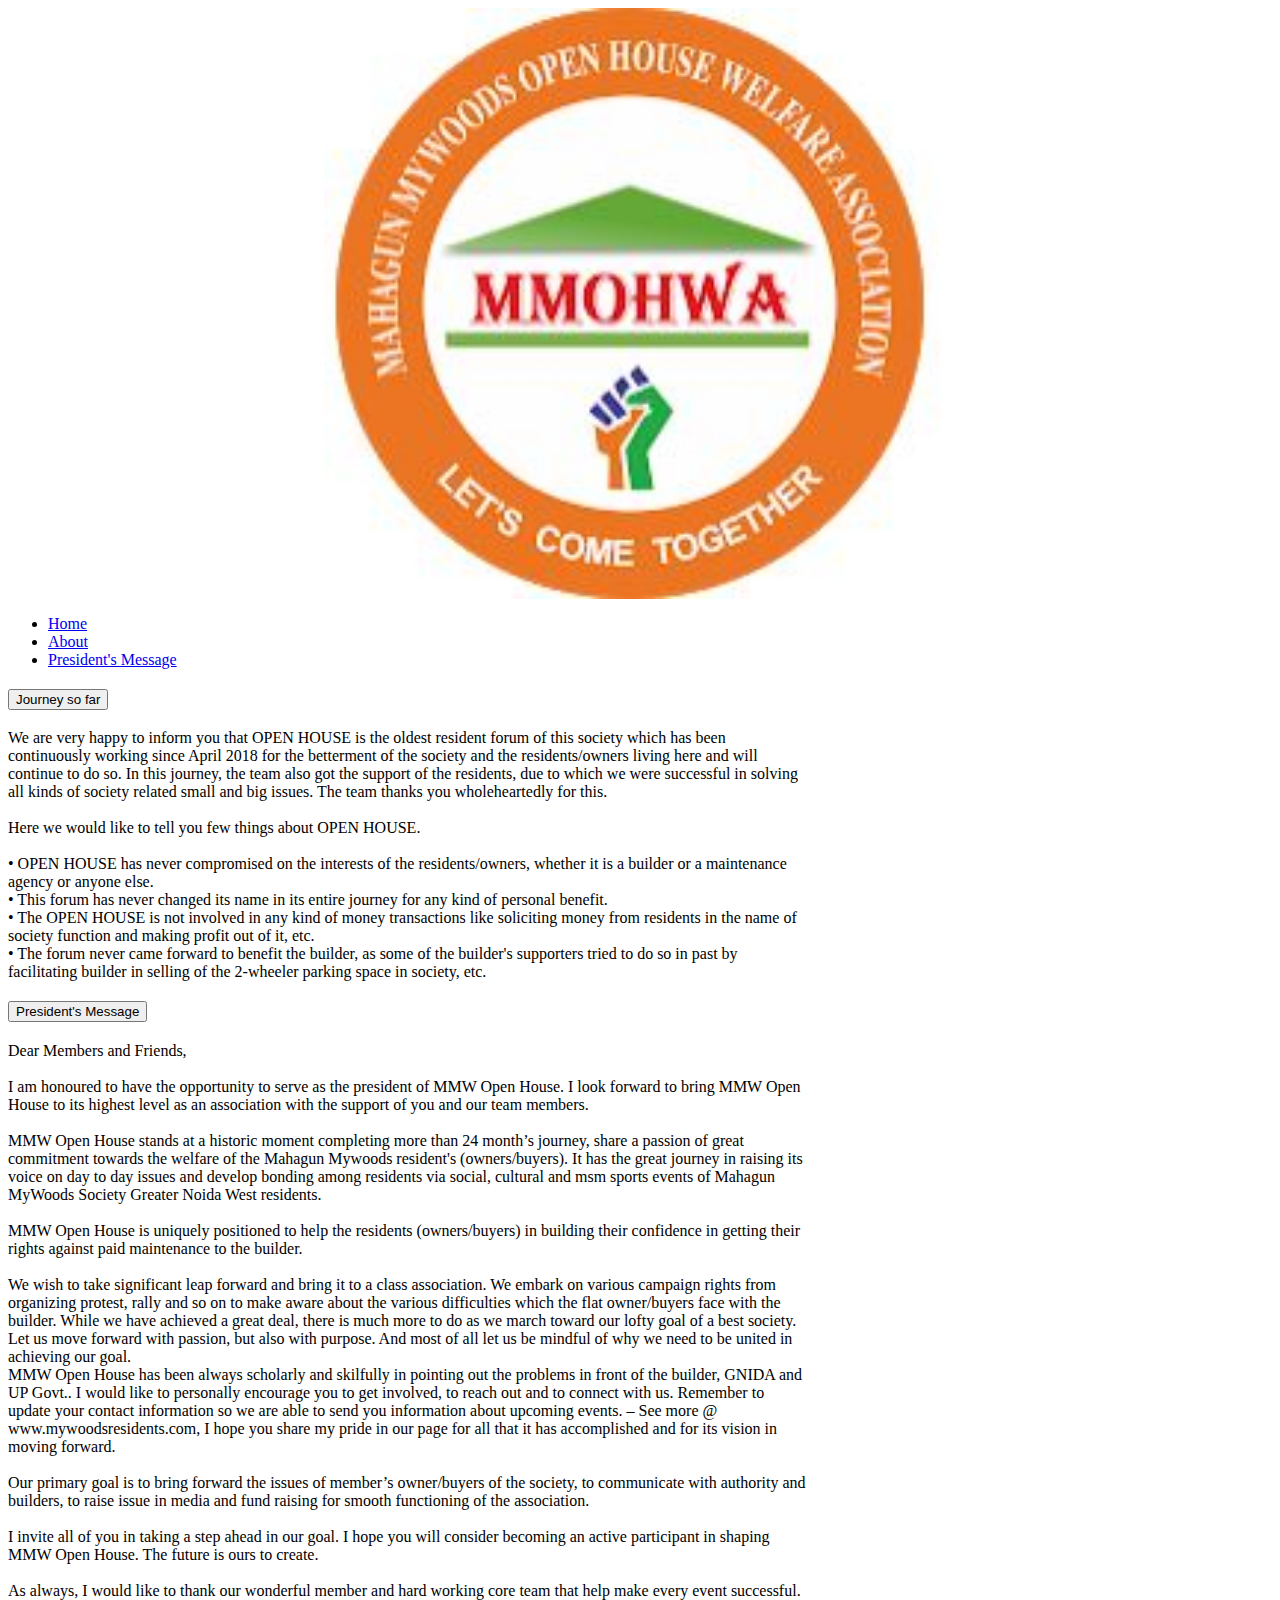
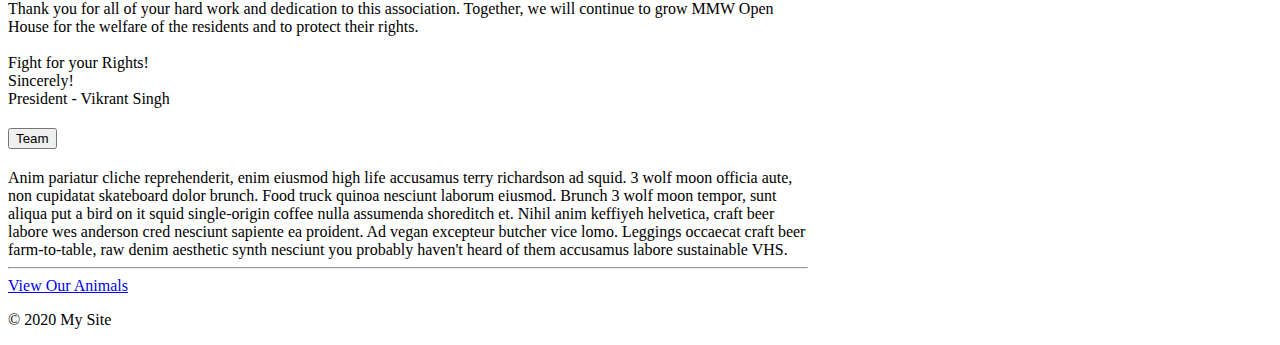
==== about.html @ 412d99c7 "e" ====
<html lang="en">
  <head>
    <meta charset="UTF-8" />
    <meta name="viewport" content="width=device-width, initial-scale=1.0" />
    <title>About Us | MMOHWA </title>
    <link rel="stylesheet" href="https://stackpath.bootstrapcdn.com/bootstrap/5.0.0-alpha1/css/bootstrap.min.css" integrity="sha384-r4NyP46KrjDleawBgD5tp8Y7UzmLA05oM1iAEQ17CSuDqnUK2+k9luXQOfXJCJ4I" crossorigin="anonymous" />
    <link rel="stylesheet" href="custom.css" />
  </head>
  <body>
<img src="images/logo.JPG" alt="writeup" class="center">
   

    <div class="container my-custom-container pt-3">
      <nav class="mb-3">
        <ul class="nav nav-tabs justify-content-center">
          <li class="nav-item">
            <a class="nav-link" href="index.html">Home</a>
          </li>
          <li class="nav-item">
            <a class="nav-link active" href="#">About</a>
          </li>
          <li class="nav-item">
            <a class="nav-link" href="animals.html">President's Message</a>
          </li>
        </ul>
      </nav>

      <div class="accordion" id="accordionExample">
        <div class="card">
          <div class="card-header" id="headingOne">
            <h2 class="mb-0">
              <button class="btn btn-link btn-block text-left" type="button" data-toggle="collapse" data-target="#collapseOne" aria-expanded="true" aria-controls="collapseOne">
                Journey so far
              </button>
            </h2>
          </div>

          <div id="collapseOne" class="collapse" aria-labelledby="headingOne" data-parent="#accordionExample">
            <div class="card-body">
              

We are very happy to inform you that OPEN HOUSE is the oldest resident forum of this society which has been continuously working since April 2018 for the betterment of the society and the residents/owners living here and will continue to do so. In this journey, the team also got the support of the residents, due to which we were successful in solving all kinds of society related small and big issues. The team thanks you wholeheartedly for this. </br> </br>

Here we would like to tell you few things about OPEN HOUSE. </br></br>
•	OPEN HOUSE has never compromised on the interests of the residents/owners, whether it is a builder or a maintenance agency or anyone else.</br>
•	This forum has never changed its name in its entire journey for any kind of personal benefit.</br>
•	The OPEN HOUSE is not involved in any kind of money transactions like soliciting money from residents in the name of society function and making profit out of it, etc.</br>
•	The forum never came forward to benefit the builder, as some of the builder's supporters tried to do so in past by facilitating builder in selling of the 2-wheeler parking space in society, etc.

            </div>
          </div>
        </div>
        <div class="card">
          <div class="card-header" id="headingTwo">
            <h2 class="mb-0">
              <button class="btn btn-link btn-block text-left collapsed" type="button" data-toggle="collapse" data-target="#collapseTwo" aria-expanded="false" aria-controls="collapseTwo">
                President's Message
              </button>
            </h2>
          </div>
          <div id="collapseTwo" class="collapse" aria-labelledby="headingTwo" data-parent="#accordionExample">
            <div class="card-body">
              <p>
Dear Members and Friends,</br></br>

I  am honoured to have the opportunity to serve as the president of MMW Open House. 
I look forward to bring MMW Open House to its highest level as an association with the support of you and our team members.</br></br>

MMW Open House stands at a historic moment completing more than 24 month’s journey, share a passion of great commitment towards the welfare of the Mahagun Mywoods resident's (owners/buyers). It has the great journey in raising its voice on day to day issues and develop bonding among residents via social, cultural and msm sports events  of Mahagun MyWoods Society Greater Noida West residents.</br></br>

MMW Open House is uniquely positioned to help the residents (owners/buyers) in building their confidence in getting their rights against paid maintenance to the builder.</br></br>

We wish to take significant leap forward and bring it to a class association. We embark on various campaign rights from organizing protest, rally and so on to make aware about the various difficulties which the flat owner/buyers face with the builder. While we have achieved a great deal, there is much more to do as we march toward our lofty goal of a best society. Let us move forward with passion, but also with purpose. And most of all let us be mindful of why we need to be united in achieving our goal.</br>

MMW Open House has been always scholarly and skilfully in pointing out the problems in front of the builder, GNIDA and UP Govt.. I would like to personally encourage you to get involved, to reach out and to connect with us. Remember to update your contact information so we are able to send you information about upcoming events. – See more @ www.mywoodsresidents.com,  I hope you share my pride in our page for all that it has accomplished and for its vision in moving forward.</br></br>

Our primary goal is to bring forward the issues of member’s owner/buyers of the society, to communicate with authority and builders, to raise issue in media and fund raising for smooth functioning of the association.</br></br>

I invite all of you in taking a step ahead in our goal. I hope you will consider becoming an active participant in shaping MMW Open House. The future is ours to create.</br></br>

As always, I would like to thank our wonderful member and hard working core team that help make every event successful. Thank you for all of your hard work and dedication to this association. Together, we will continue to grow MMW Open House for the welfare of the residents  and to protect their rights.</br></br>

Fight for your Rights!</br>
Sincerely!</br>
President -   Vikrant Singh
</p>
            </div>
          </div>
        </div>
        <div class="card">
          <div class="card-header" id="headingThree">
            <h2 class="mb-0">
              <button class="btn btn-link btn-block text-left collapsed" type="button" data-toggle="collapse" data-target="#collapseThree" aria-expanded="false" aria-controls="collapseThree">
                Team
              </button>
            </h2>
          </div>
          <div id="collapseThree" class="collapse" aria-labelledby="headingThree" data-parent="#accordionExample">
            <div class="card-body">
              Anim pariatur cliche reprehenderit, enim eiusmod high life accusamus terry richardson ad squid. 3 wolf moon officia aute, non cupidatat skateboard dolor brunch. Food truck quinoa nesciunt laborum eiusmod. Brunch 3 wolf moon tempor, sunt aliqua put a bird on it squid single-origin coffee nulla assumenda shoreditch et. Nihil anim keffiyeh helvetica, craft beer labore wes anderson cred nesciunt sapiente ea proident. Ad vegan excepteur butcher vice lomo. Leggings occaecat craft beer farm-to-table, raw denim aesthetic synth nesciunt you probably haven't heard of them accusamus labore sustainable VHS.
              <hr />
              <a href="animals.html" class="btn btn-lg btn-success">View Our Animals</a>
            </div>
          </div>
        </div>
      </div>
    </div>

    <footer class="border-top mt-5 py-4 text-center text-muted small">
      <p>&copy; 2020 My Site</p>
    </footer>

    <!-- JavaScript and dependencies -->
    <script src="https://cdn.jsdelivr.net/npm/popper.js@1.16.0/dist/umd/popper.min.js" integrity="sha384-Q6E9RHvbIyZFJoft+2mJbHaEWldlvI9IOYy5n3zV9zzTtmI3UksdQRVvoxMfooAo" crossorigin="anonymous"></script>
    <script src="https://stackpath.bootstrapcdn.com/bootstrap/5.0.0-alpha1/js/bootstrap.min.js" integrity="sha384-oesi62hOLfzrys4LxRF63OJCXdXDipiYWBnvTl9Y9/TRlw5xlKIEHpNyvvDShgf/" crossorigin="anonymous"></script>
  </body>
</html>
---- custom.css ----
.my-bg-photo {
  background: url('images/logo.JPG') no-repeat;
  background-size: contain;
  background-position: center center;
  position: relative;
}
.center {
  display: block;
  margin-left: auto;
  margin-right: auto;
  width: 50%;
}

.my-bg-photo * {
  position: relative;
  z-index: 10;
}

.my-bg-photo:before {
  content: " ";
  position: absolute;
  z-index: 1;
  top: 0;
  bottom: 0;
  left: 0;
  right: 0;
  background-color: #000;
  opacity: .65;
}

.my-custom-container {
  max-width: 800px;
}

.accordion .btn-link:focus {
  box-shadow: none;
}

.my-drawing {
  transition: all .33s ease-out;
}

.my-drawing:hover {
  transform: scale(1.054) rotate(15deg);
}
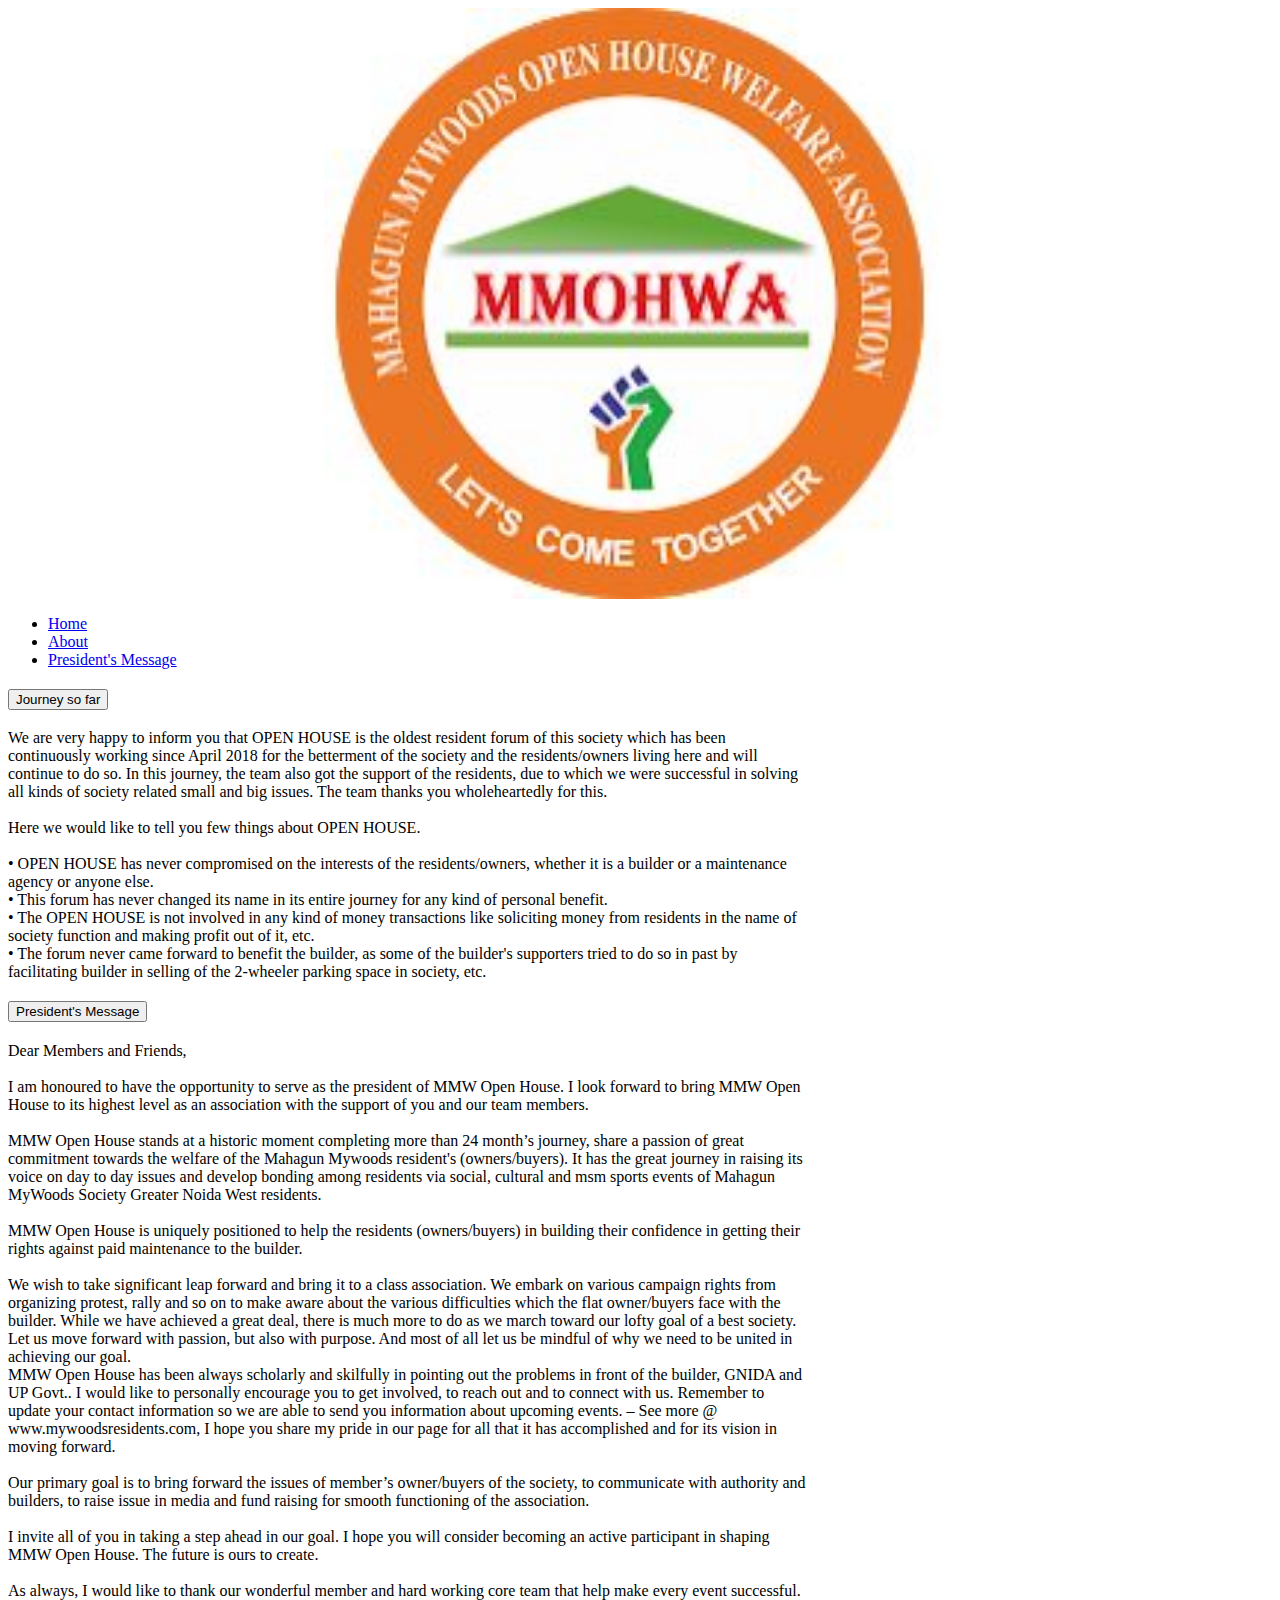
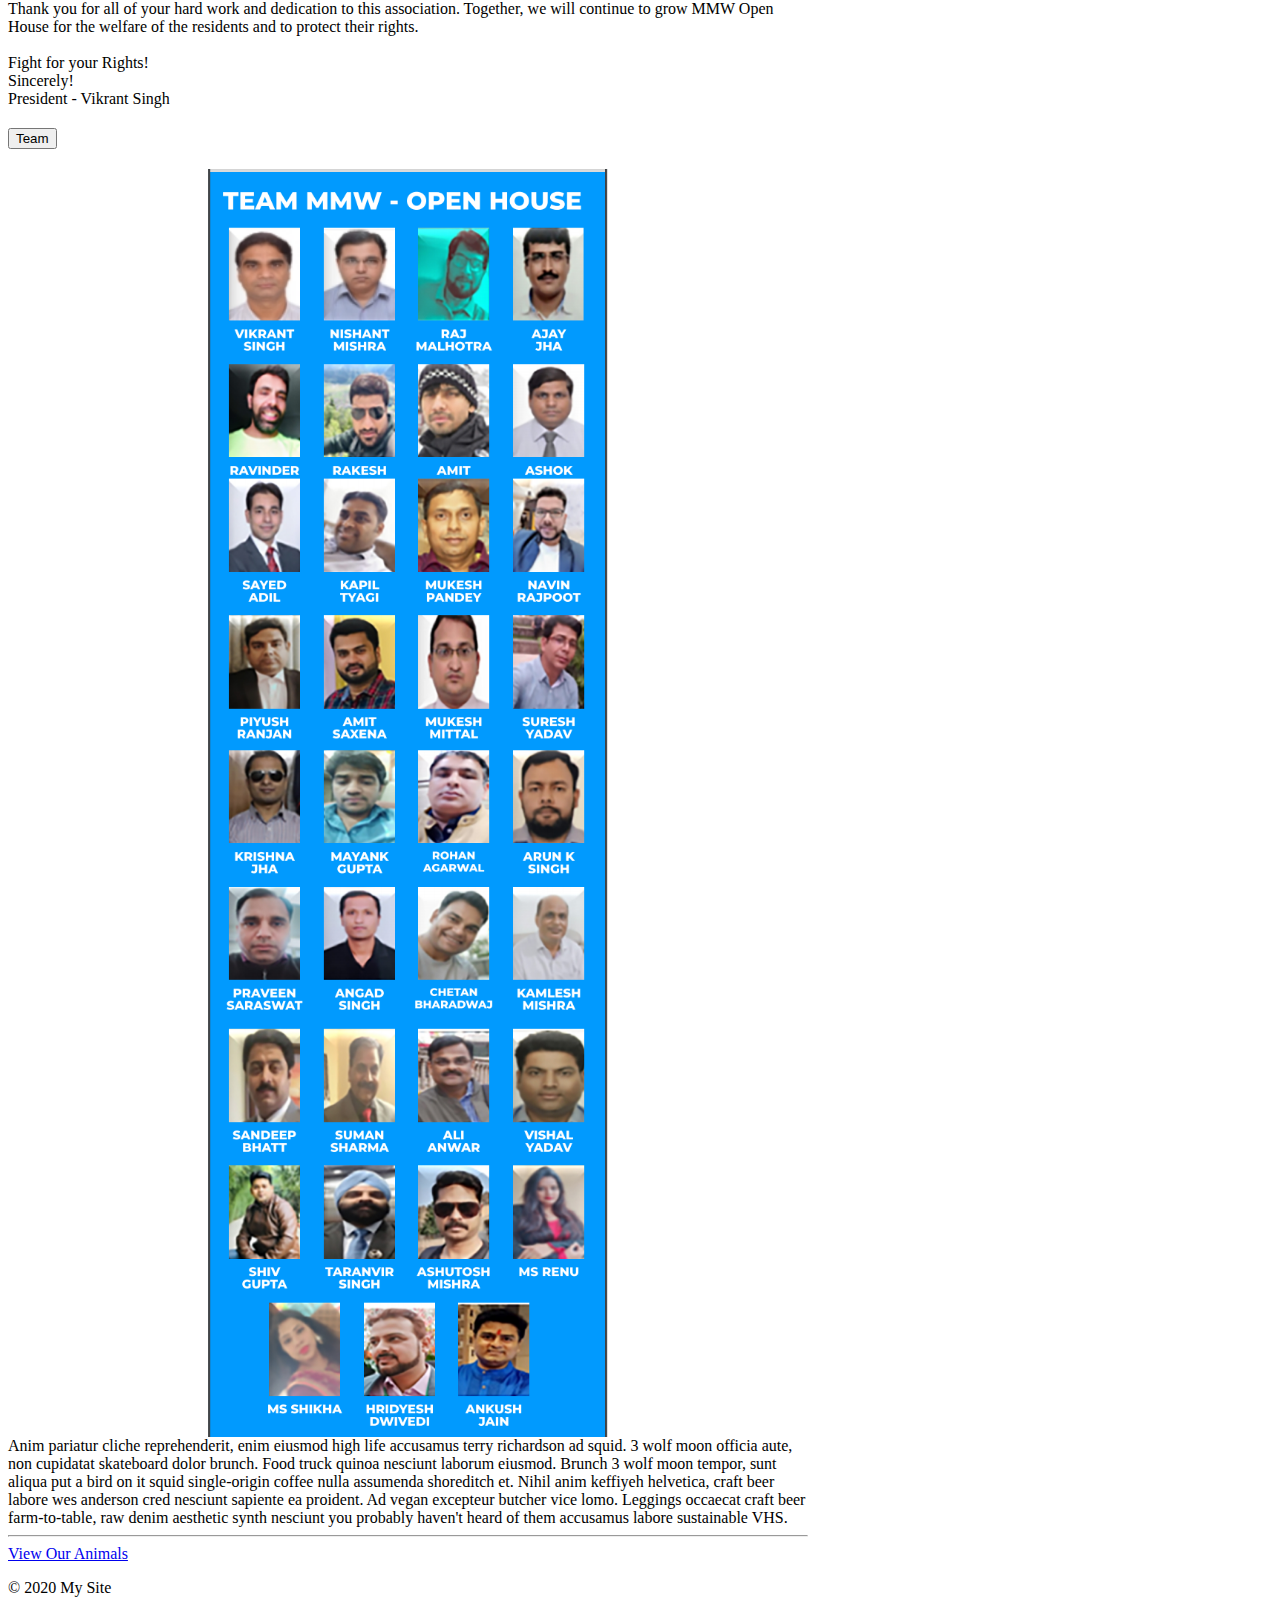
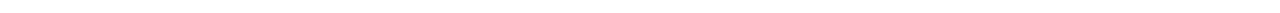
==== commit f180bca6: "w" ====
--- a/about.html
+++ b/about.html
@@ -95,6 +95,7 @@
               </button>
             </h2>
           </div>
+<img src="images/team.png" alt="writeup" class="center">
           <div id="collapseThree" class="collapse" aria-labelledby="headingThree" data-parent="#accordionExample">
             <div class="card-body">
               Anim pariatur cliche reprehenderit, enim eiusmod high life accusamus terry richardson ad squid. 3 wolf moon officia aute, non cupidatat skateboard dolor brunch. Food truck quinoa nesciunt laborum eiusmod. Brunch 3 wolf moon tempor, sunt aliqua put a bird on it squid single-origin coffee nulla assumenda shoreditch et. Nihil anim keffiyeh helvetica, craft beer labore wes anderson cred nesciunt sapiente ea proident. Ad vegan excepteur butcher vice lomo. Leggings occaecat craft beer farm-to-table, raw denim aesthetic synth nesciunt you probably haven't heard of them accusamus labore sustainable VHS.
--- a/custom.css
+++ b/custom.css
@@ -1,6 +1,6 @@
 .my-bg-photo {
-  background: url('images/logo.JPG') no-repeat;
-  background-size: contain;
+  background: url('images/banner-bg.jpg') no-repeat;
+  background-size: cover;
   background-position: center center;
   position: relative;
 }
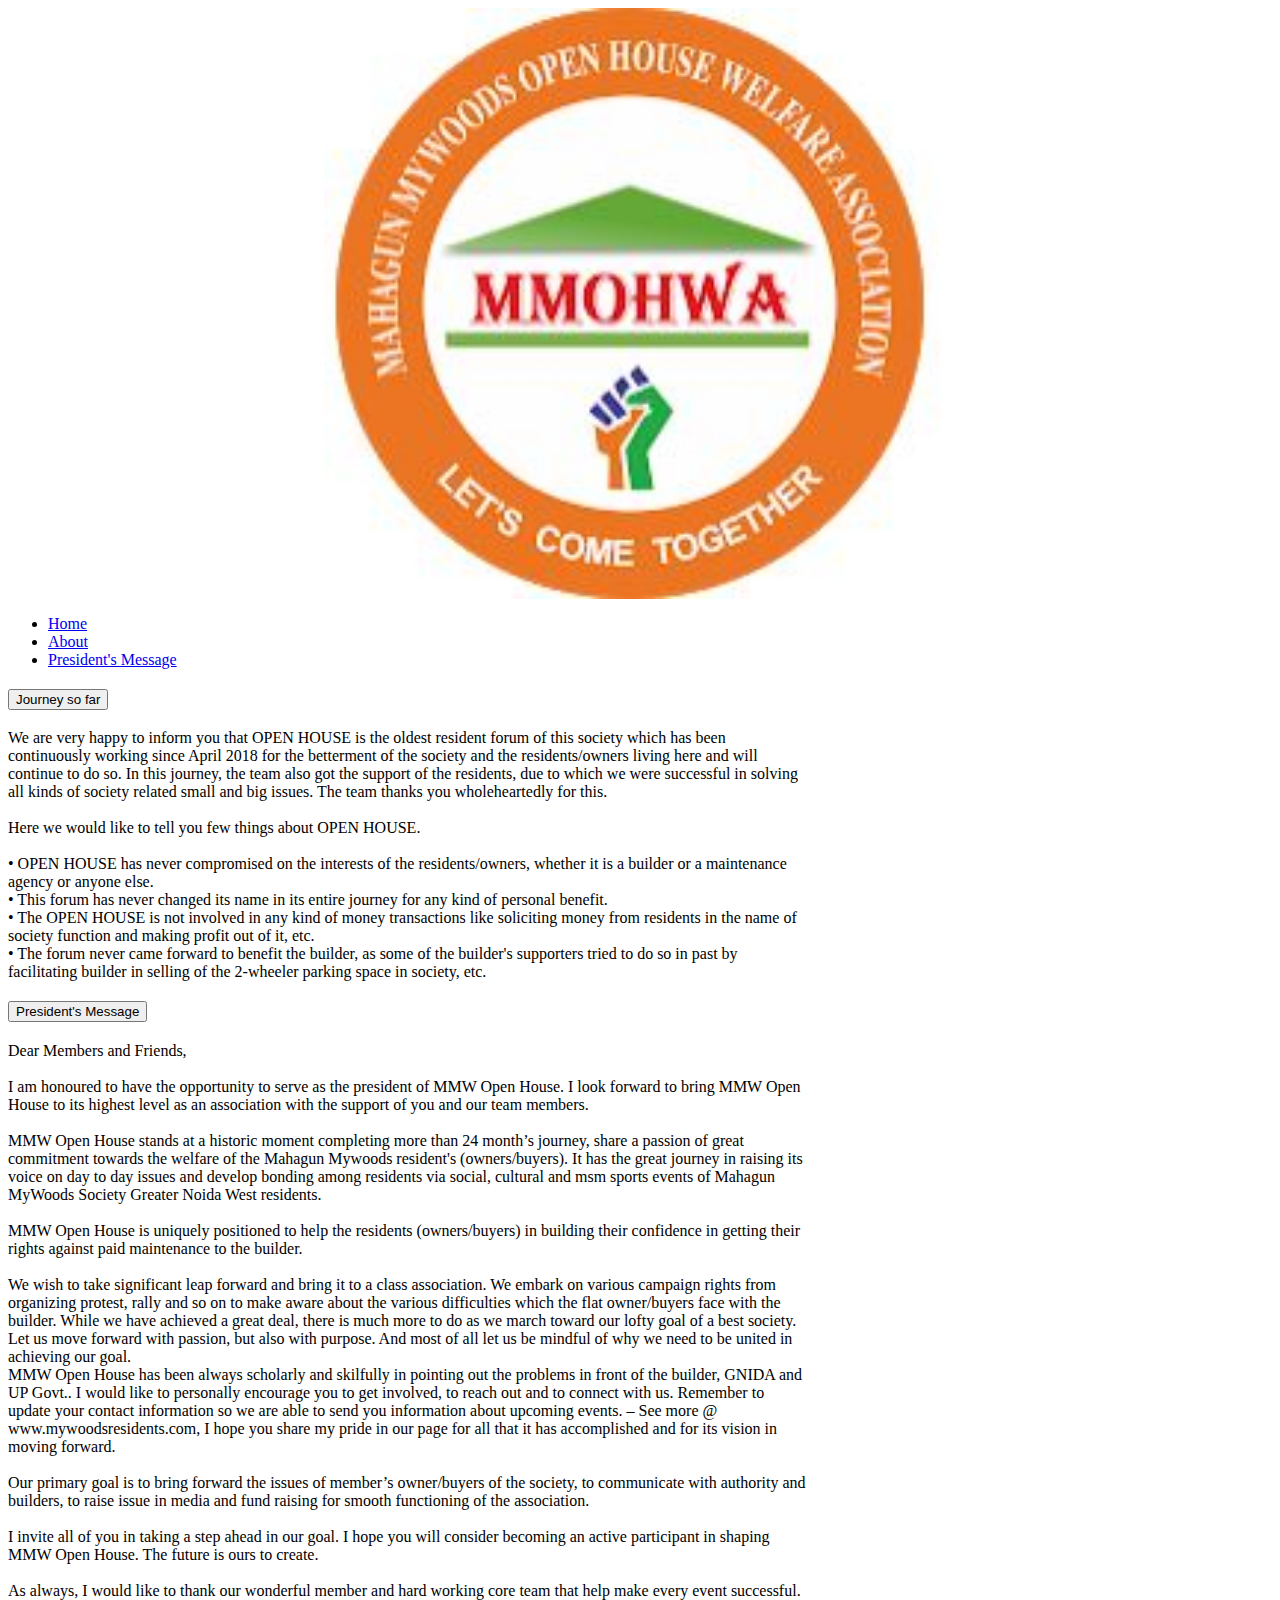
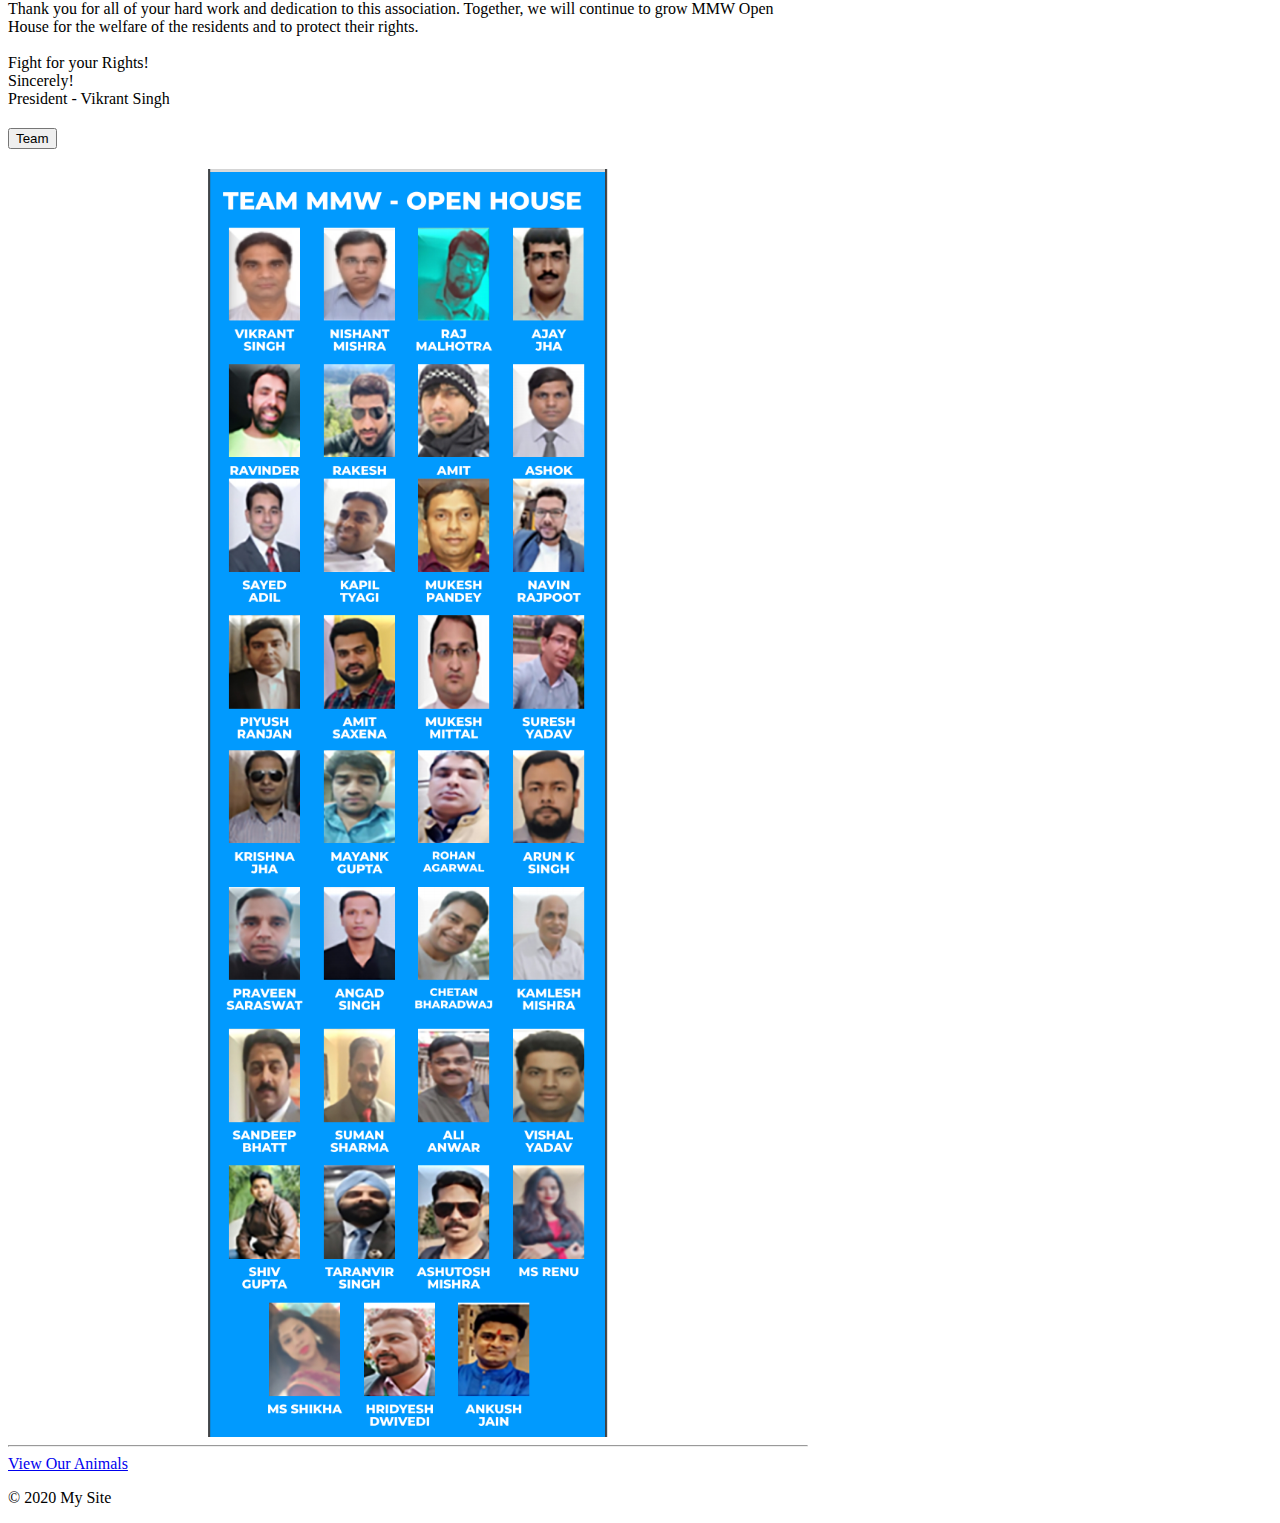
==== commit da9d1a13: "w" ====
--- a/about.html
+++ b/about.html
@@ -98,7 +98,7 @@
 <img src="images/team.png" alt="writeup" class="center">
           <div id="collapseThree" class="collapse" aria-labelledby="headingThree" data-parent="#accordionExample">
             <div class="card-body">
-              Anim pariatur cliche reprehenderit, enim eiusmod high life accusamus terry richardson ad squid. 3 wolf moon officia aute, non cupidatat skateboard dolor brunch. Food truck quinoa nesciunt laborum eiusmod. Brunch 3 wolf moon tempor, sunt aliqua put a bird on it squid single-origin coffee nulla assumenda shoreditch et. Nihil anim keffiyeh helvetica, craft beer labore wes anderson cred nesciunt sapiente ea proident. Ad vegan excepteur butcher vice lomo. Leggings occaecat craft beer farm-to-table, raw denim aesthetic synth nesciunt you probably haven't heard of them accusamus labore sustainable VHS.
+              
               <hr />
               <a href="animals.html" class="btn btn-lg btn-success">View Our Animals</a>
             </div>
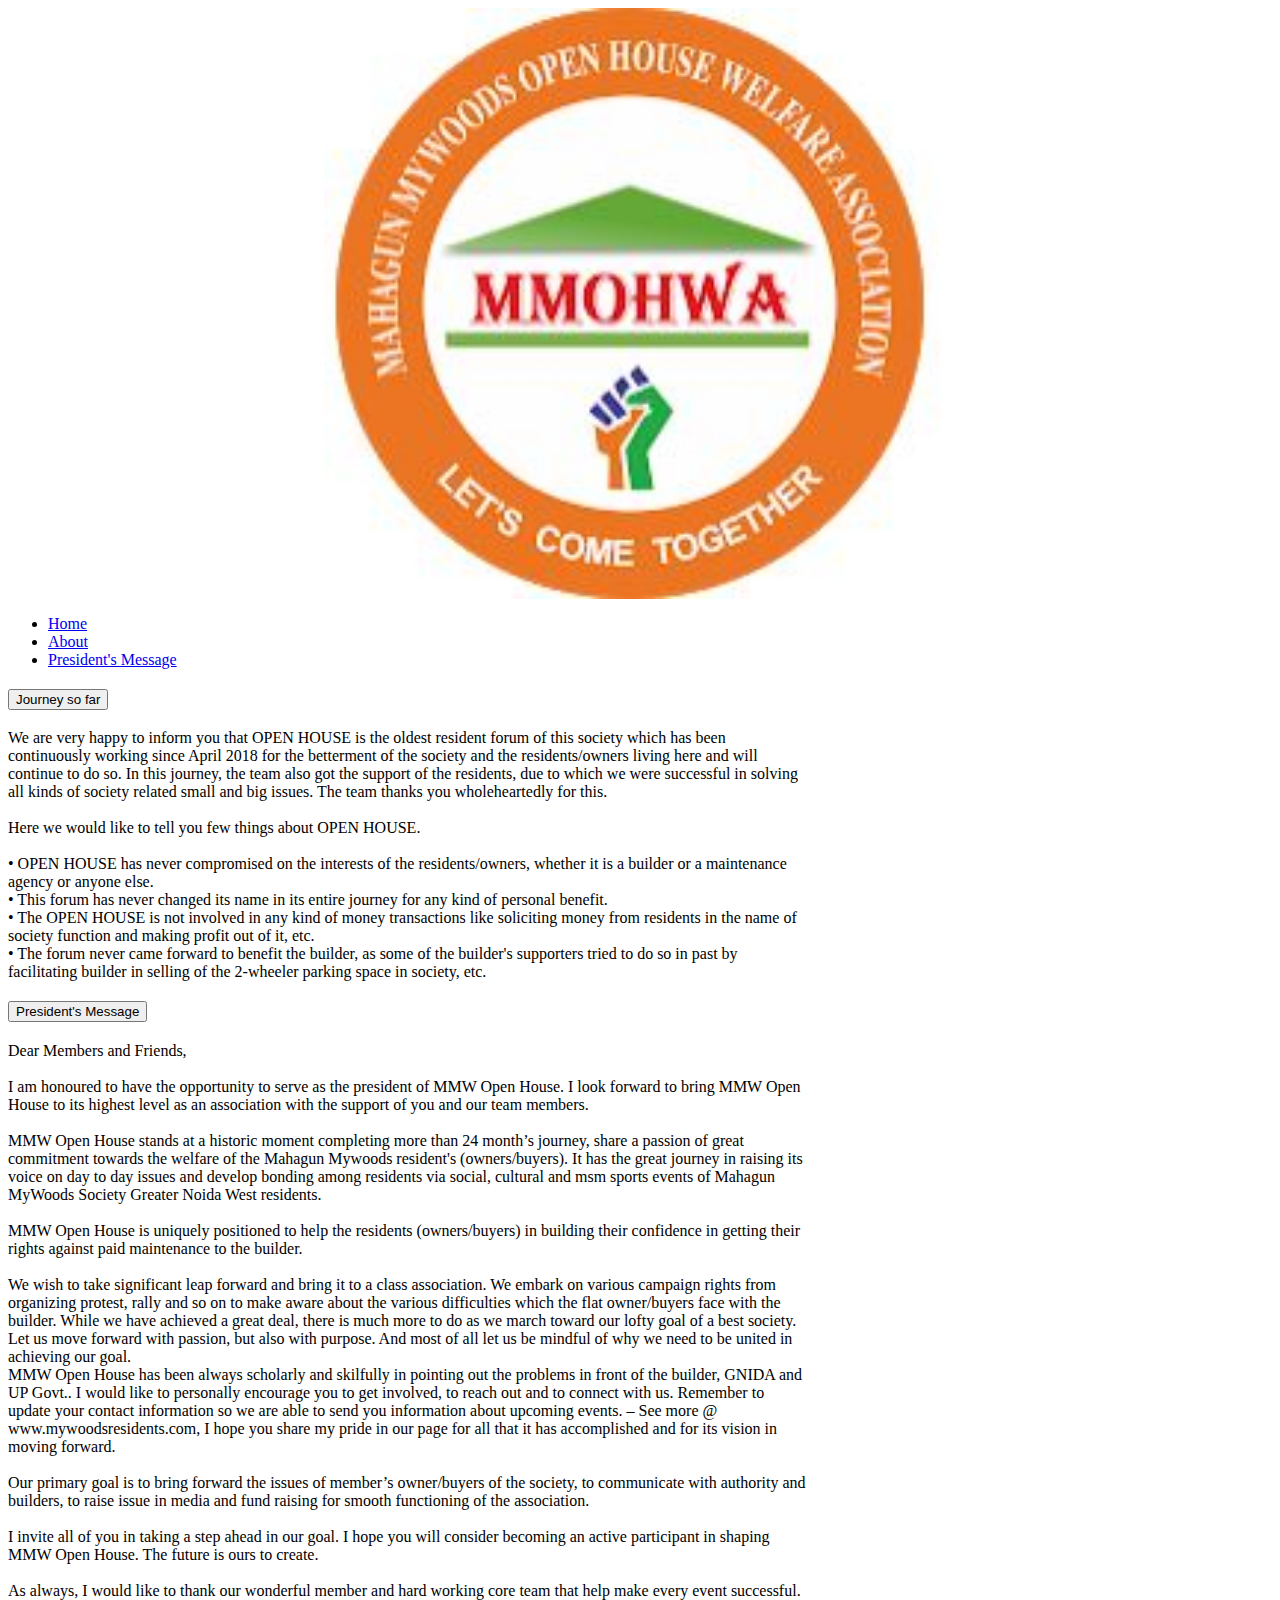
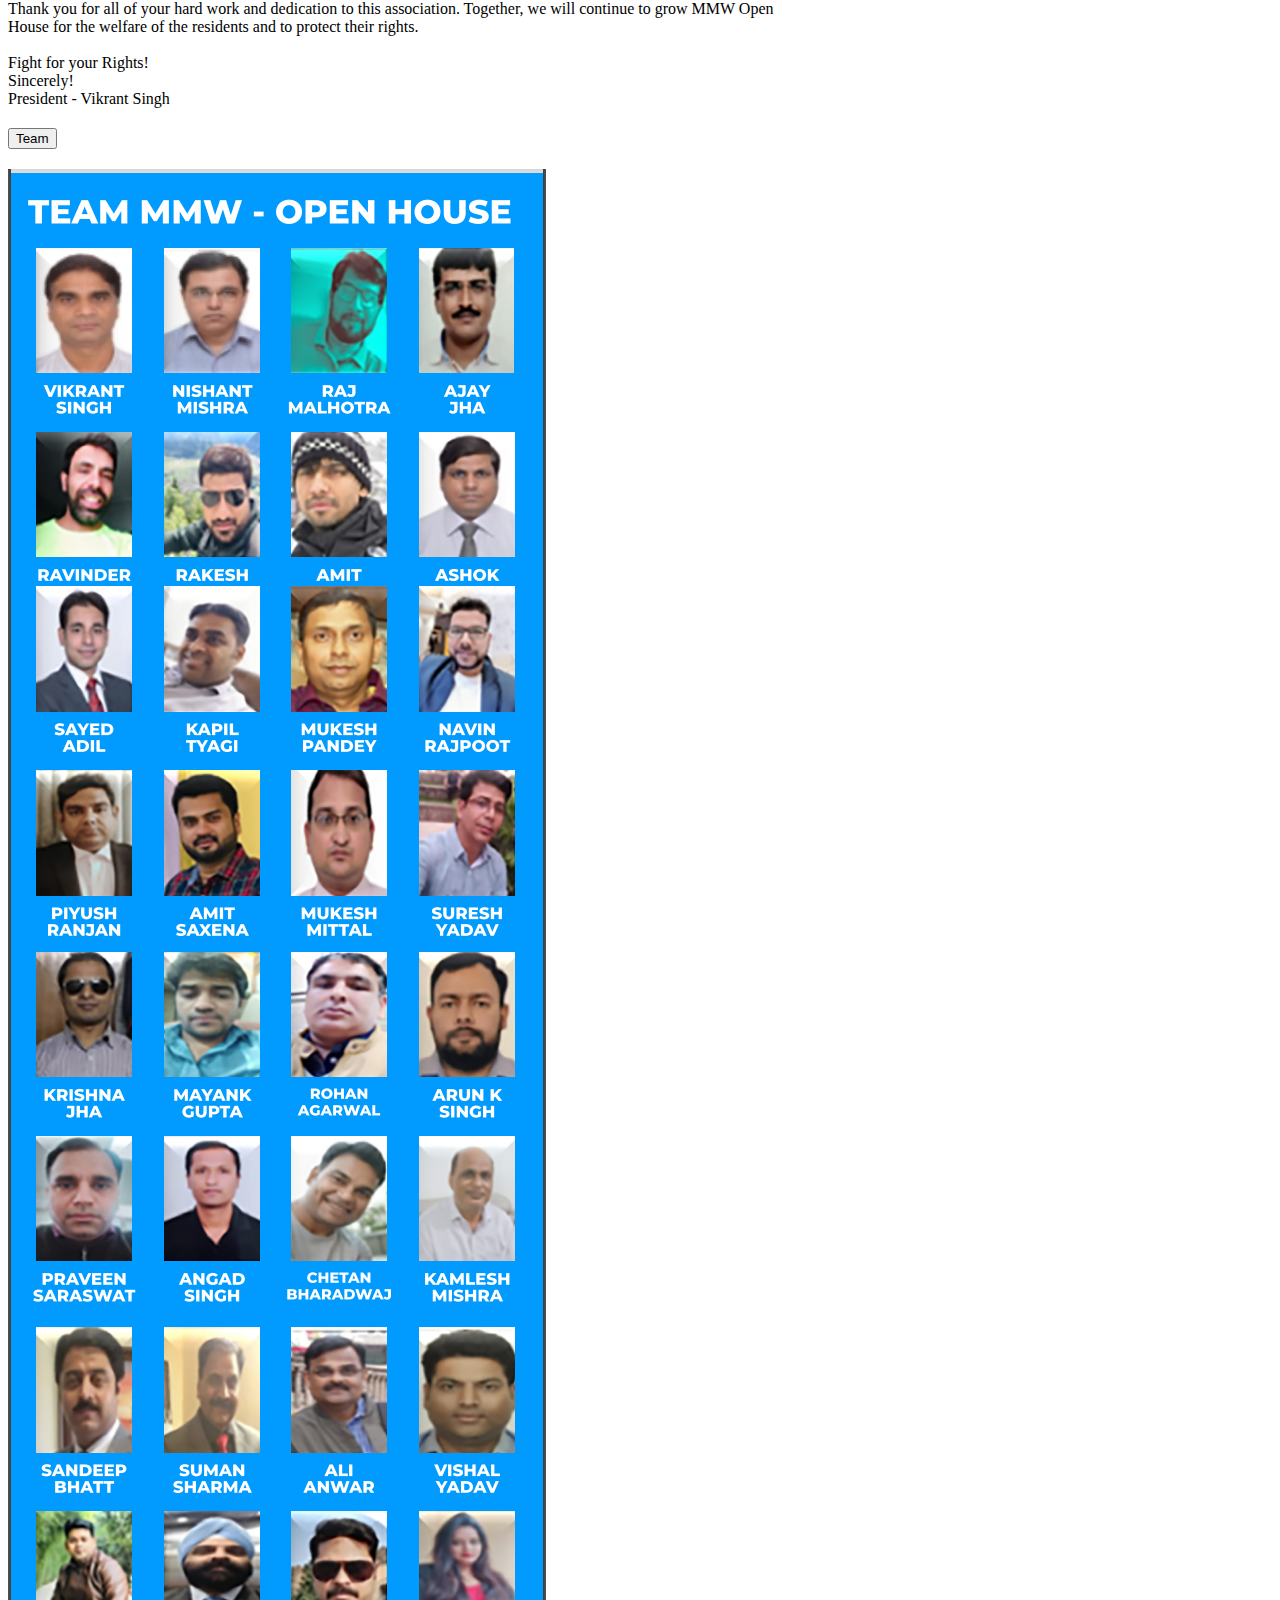
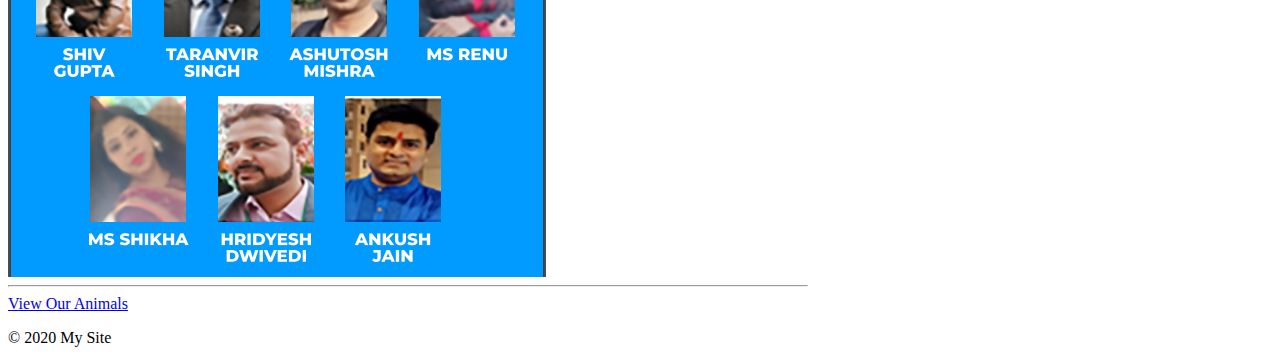
==== commit e91679e0: "s" ====
--- a/about.html
+++ b/about.html
@@ -95,7 +95,7 @@
               </button>
             </h2>
           </div>
-<img src="images/team.png" alt="writeup" class="center">
+<img src="images/team.png" alt="writeup">
           <div id="collapseThree" class="collapse" aria-labelledby="headingThree" data-parent="#accordionExample">
             <div class="card-body">
               
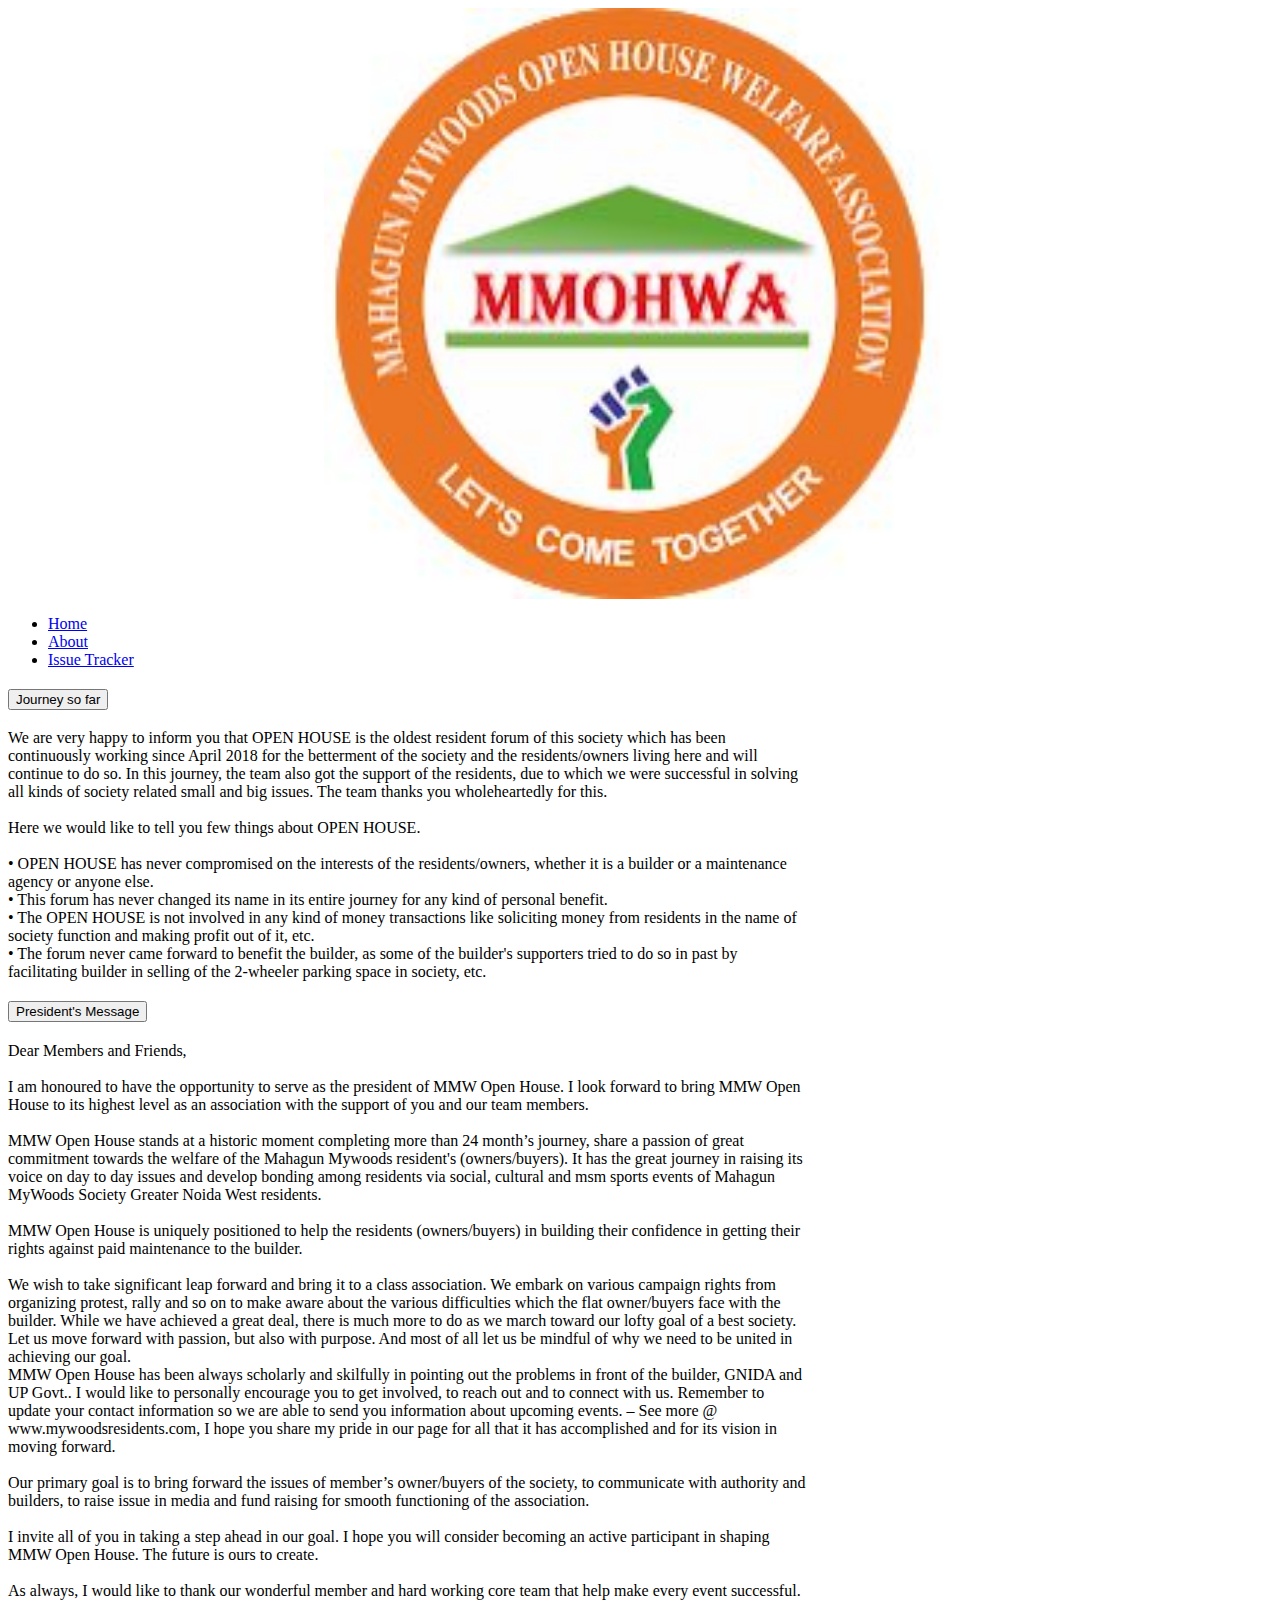
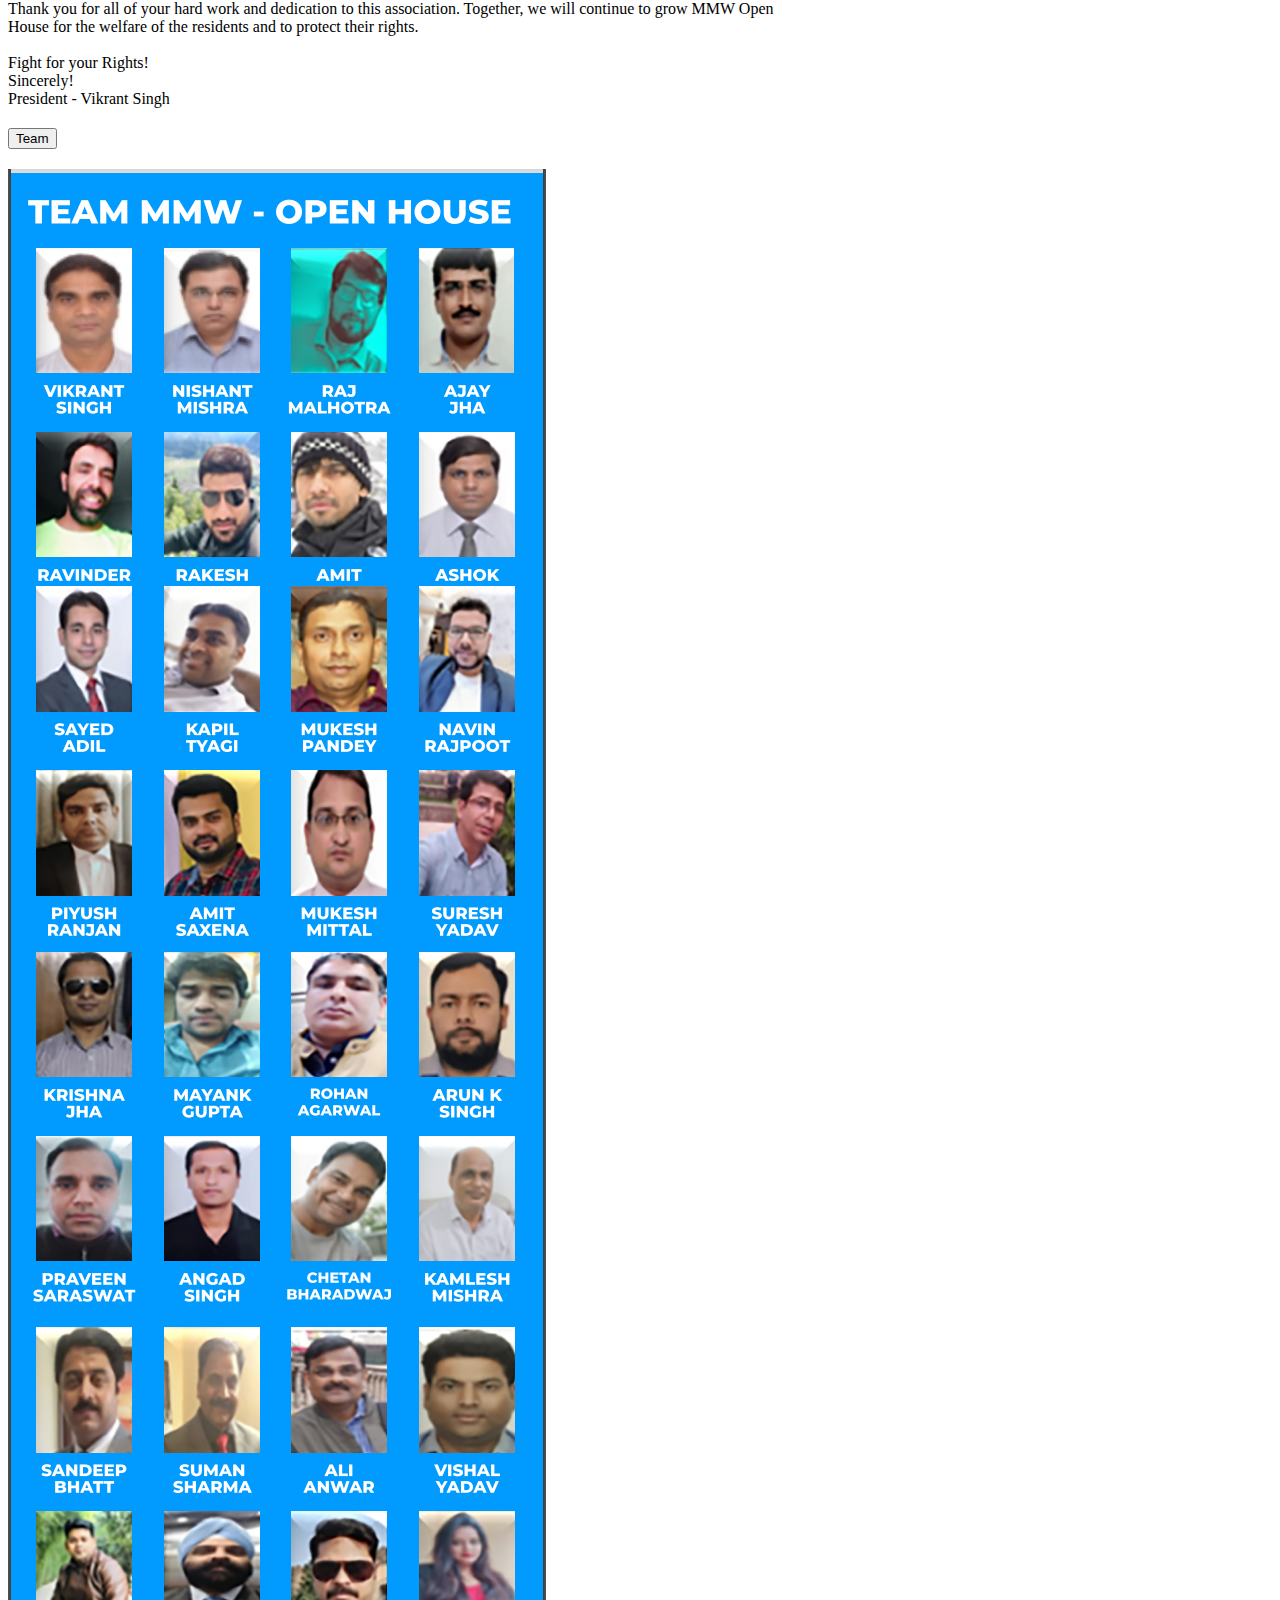
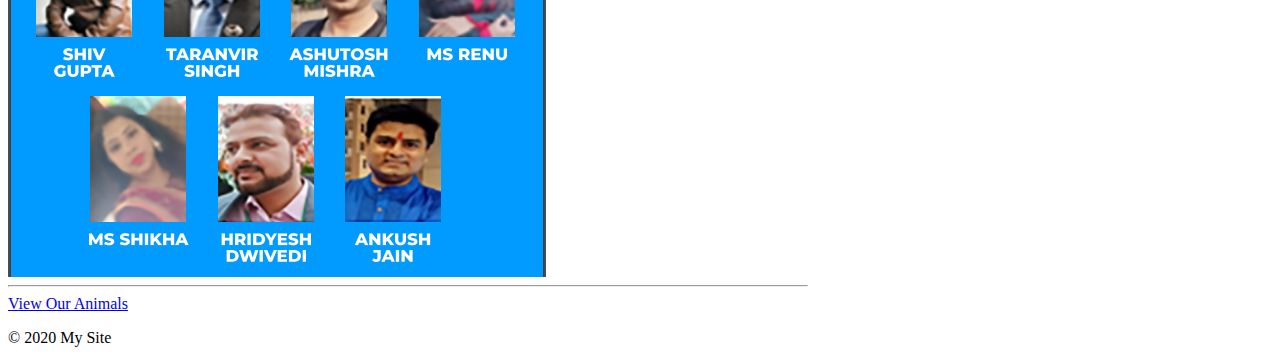
==== commit 92b5338d: "f" ====
--- a/about.html
+++ b/about.html
@@ -20,7 +20,7 @@
             <a class="nav-link active" href="#">About</a>
           </li>
           <li class="nav-item">
-            <a class="nav-link" href="animals.html">President's Message</a>
+            <a class="nav-link" href="animals.html">Issue Tracker</a>
           </li>
         </ul>
       </nav>
@@ -95,10 +95,10 @@
               </button>
             </h2>
           </div>
-<img src="images/team.png" alt="writeup">
+
           <div id="collapseThree" class="collapse" aria-labelledby="headingThree" data-parent="#accordionExample">
             <div class="card-body">
-              
+              <img src="images/team.png" alt="writeup">
               <hr />
               <a href="animals.html" class="btn btn-lg btn-success">View Our Animals</a>
             </div>
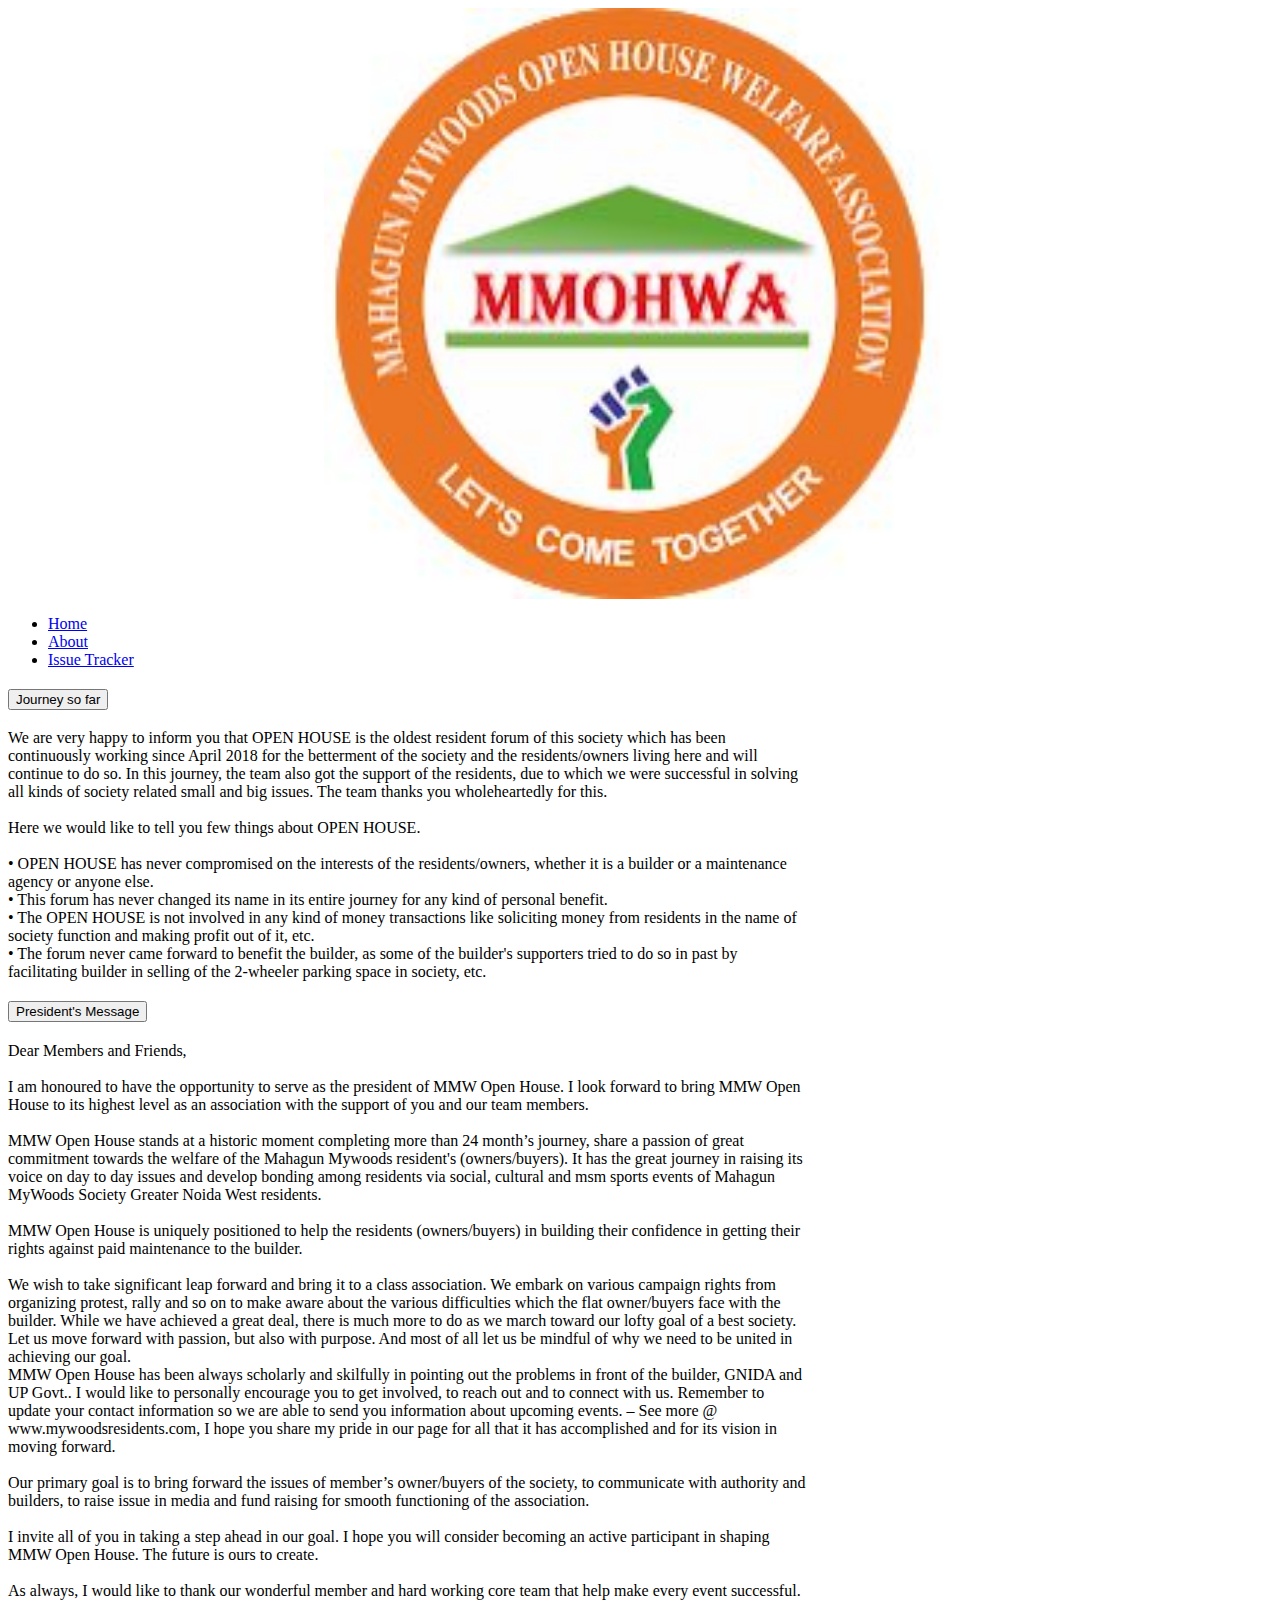
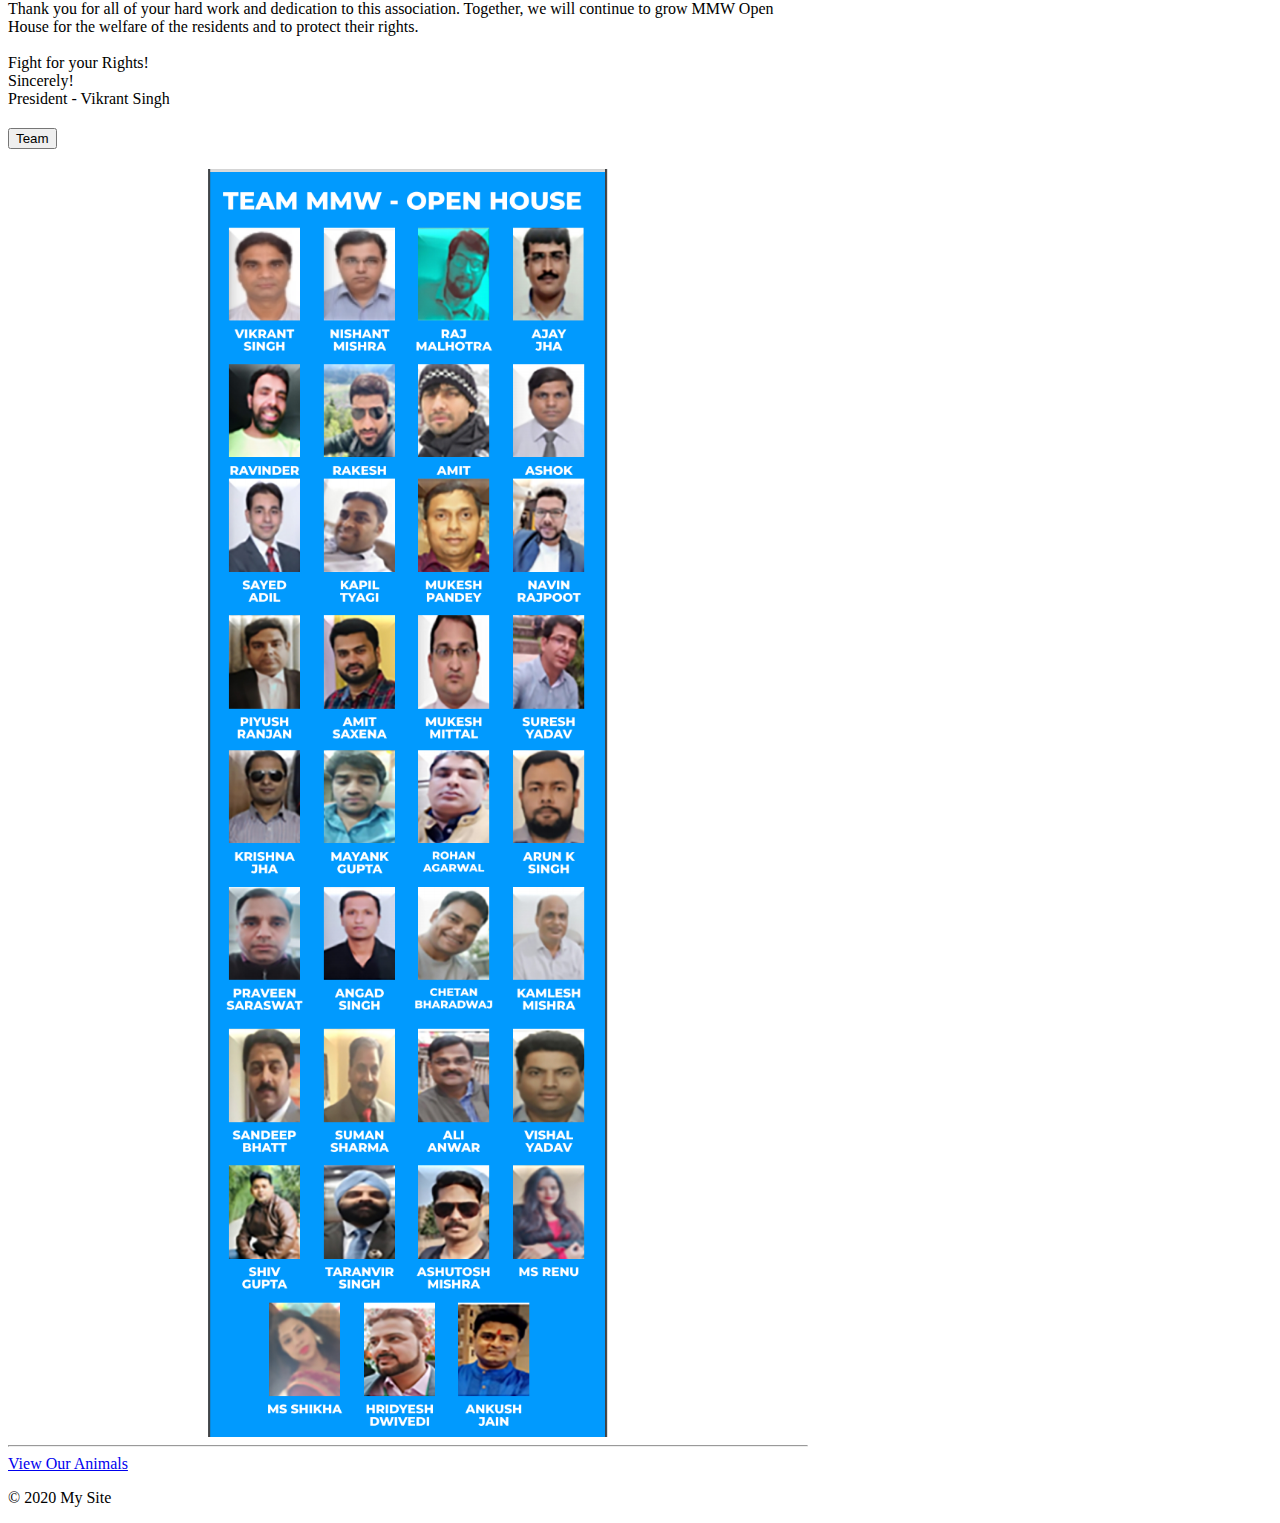
==== commit 137f49b0: "f" ====
--- a/about.html
+++ b/about.html
@@ -98,7 +98,7 @@
 
           <div id="collapseThree" class="collapse" aria-labelledby="headingThree" data-parent="#accordionExample">
             <div class="card-body">
-              <img src="images/team.png" alt="writeup">
+              <img src="images/team.png" alt="writeup" class="center">
               <hr />
               <a href="animals.html" class="btn btn-lg btn-success">View Our Animals</a>
             </div>
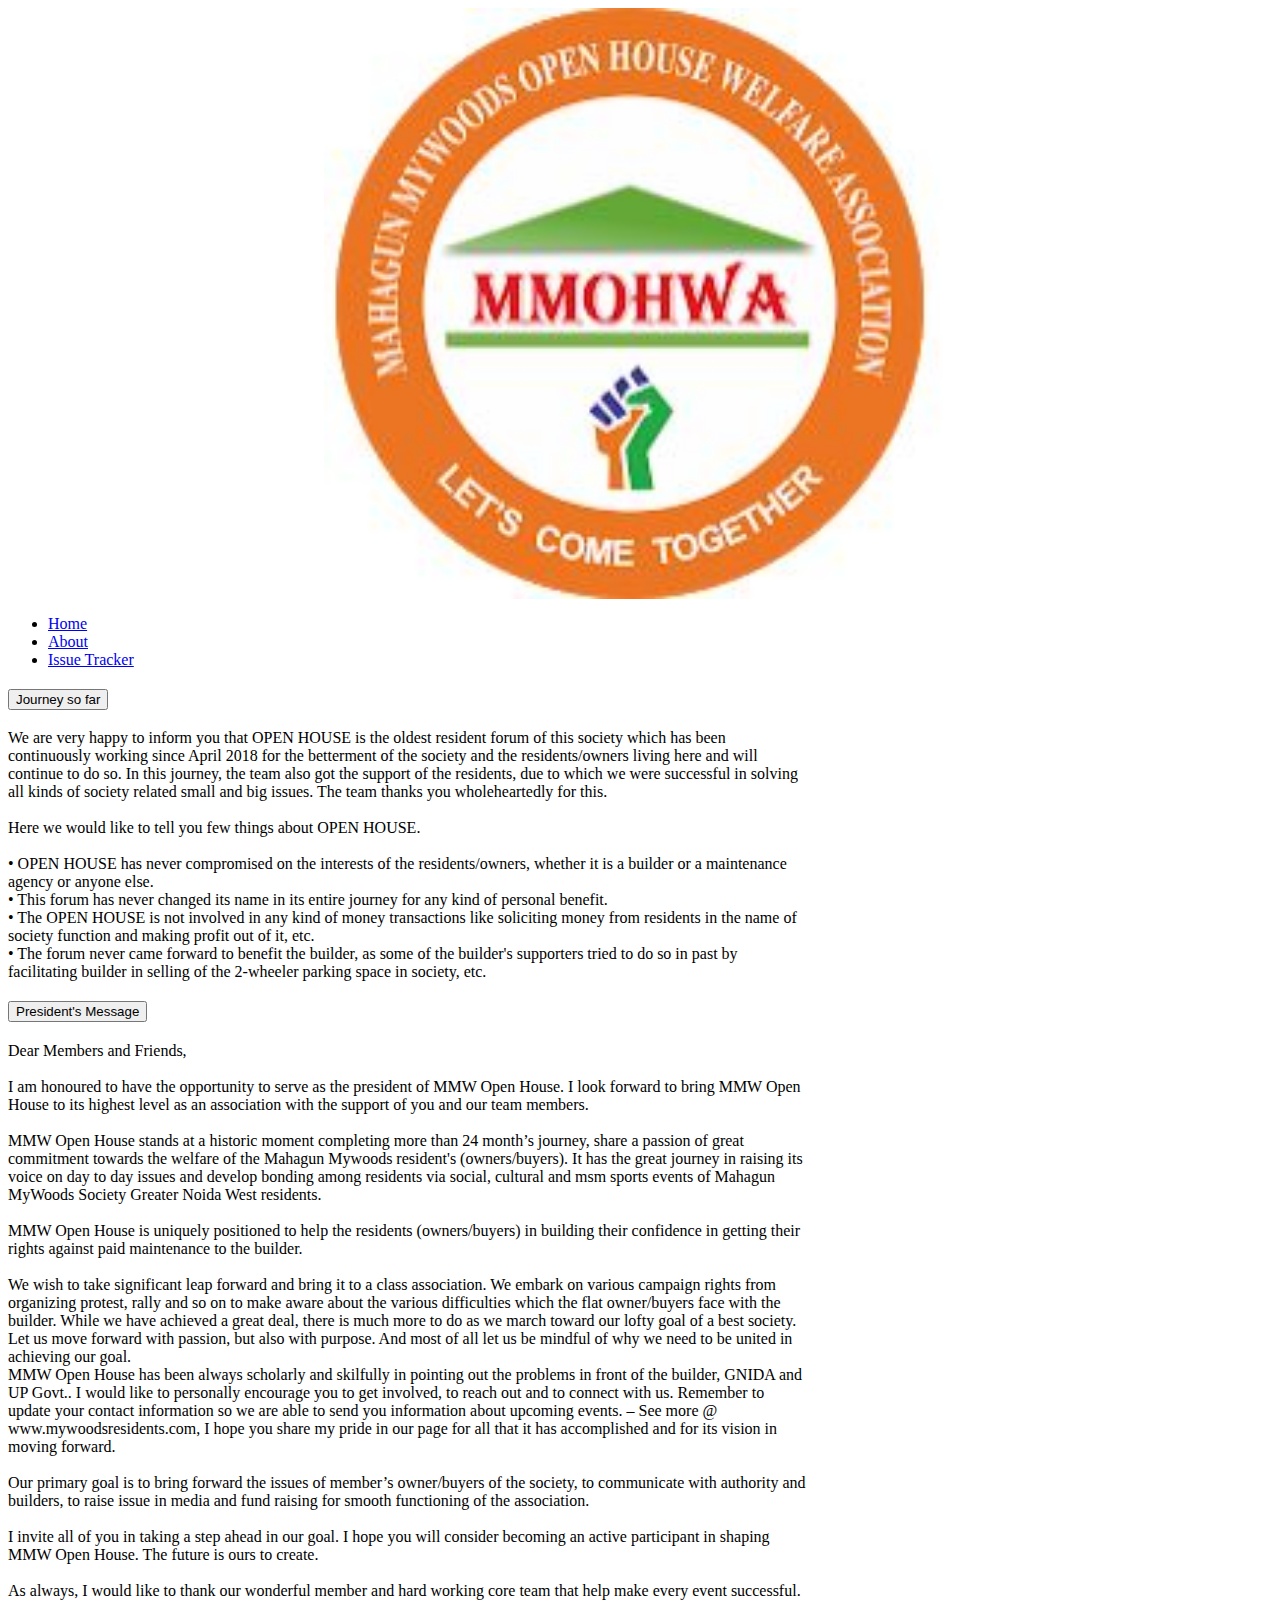
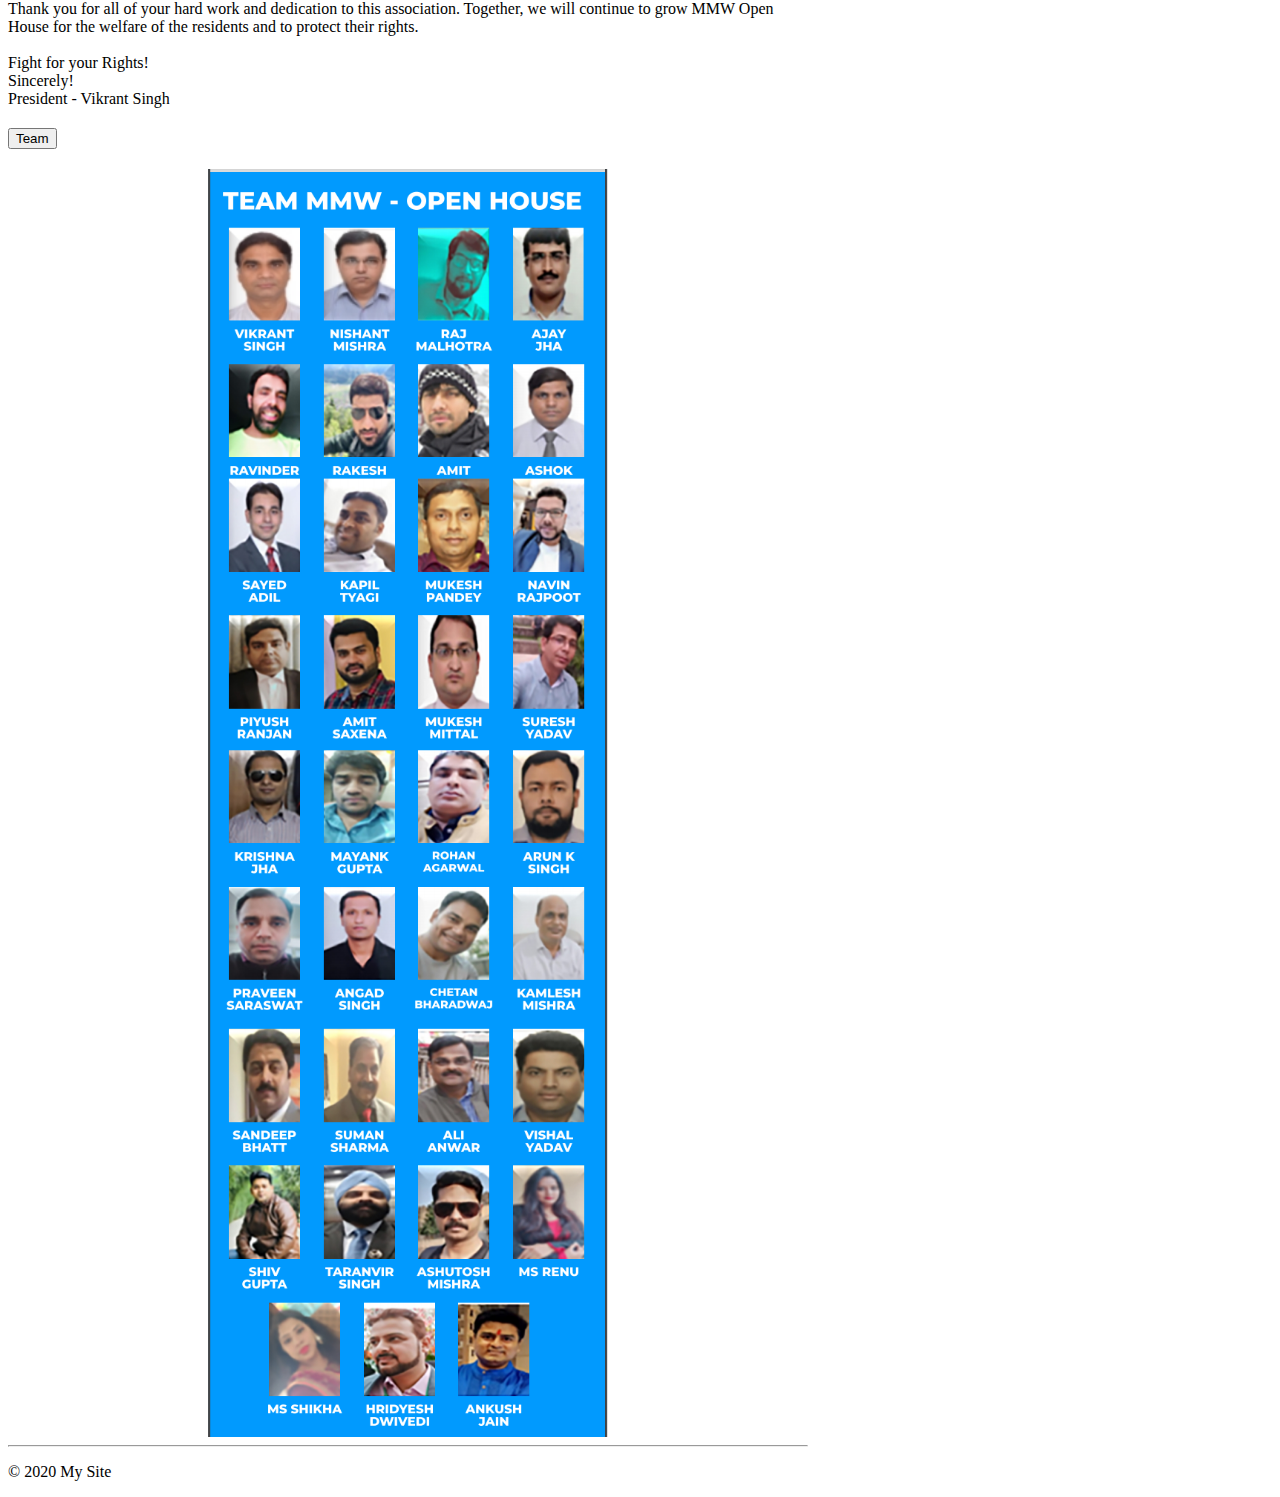
==== commit d9a8d1c3: "w" ====
--- a/about.html
+++ b/about.html
@@ -100,7 +100,7 @@
             <div class="card-body">
               <img src="images/team.png" alt="writeup" class="center">
               <hr />
-              <a href="animals.html" class="btn btn-lg btn-success">View Our Animals</a>
+              
             </div>
           </div>
         </div>
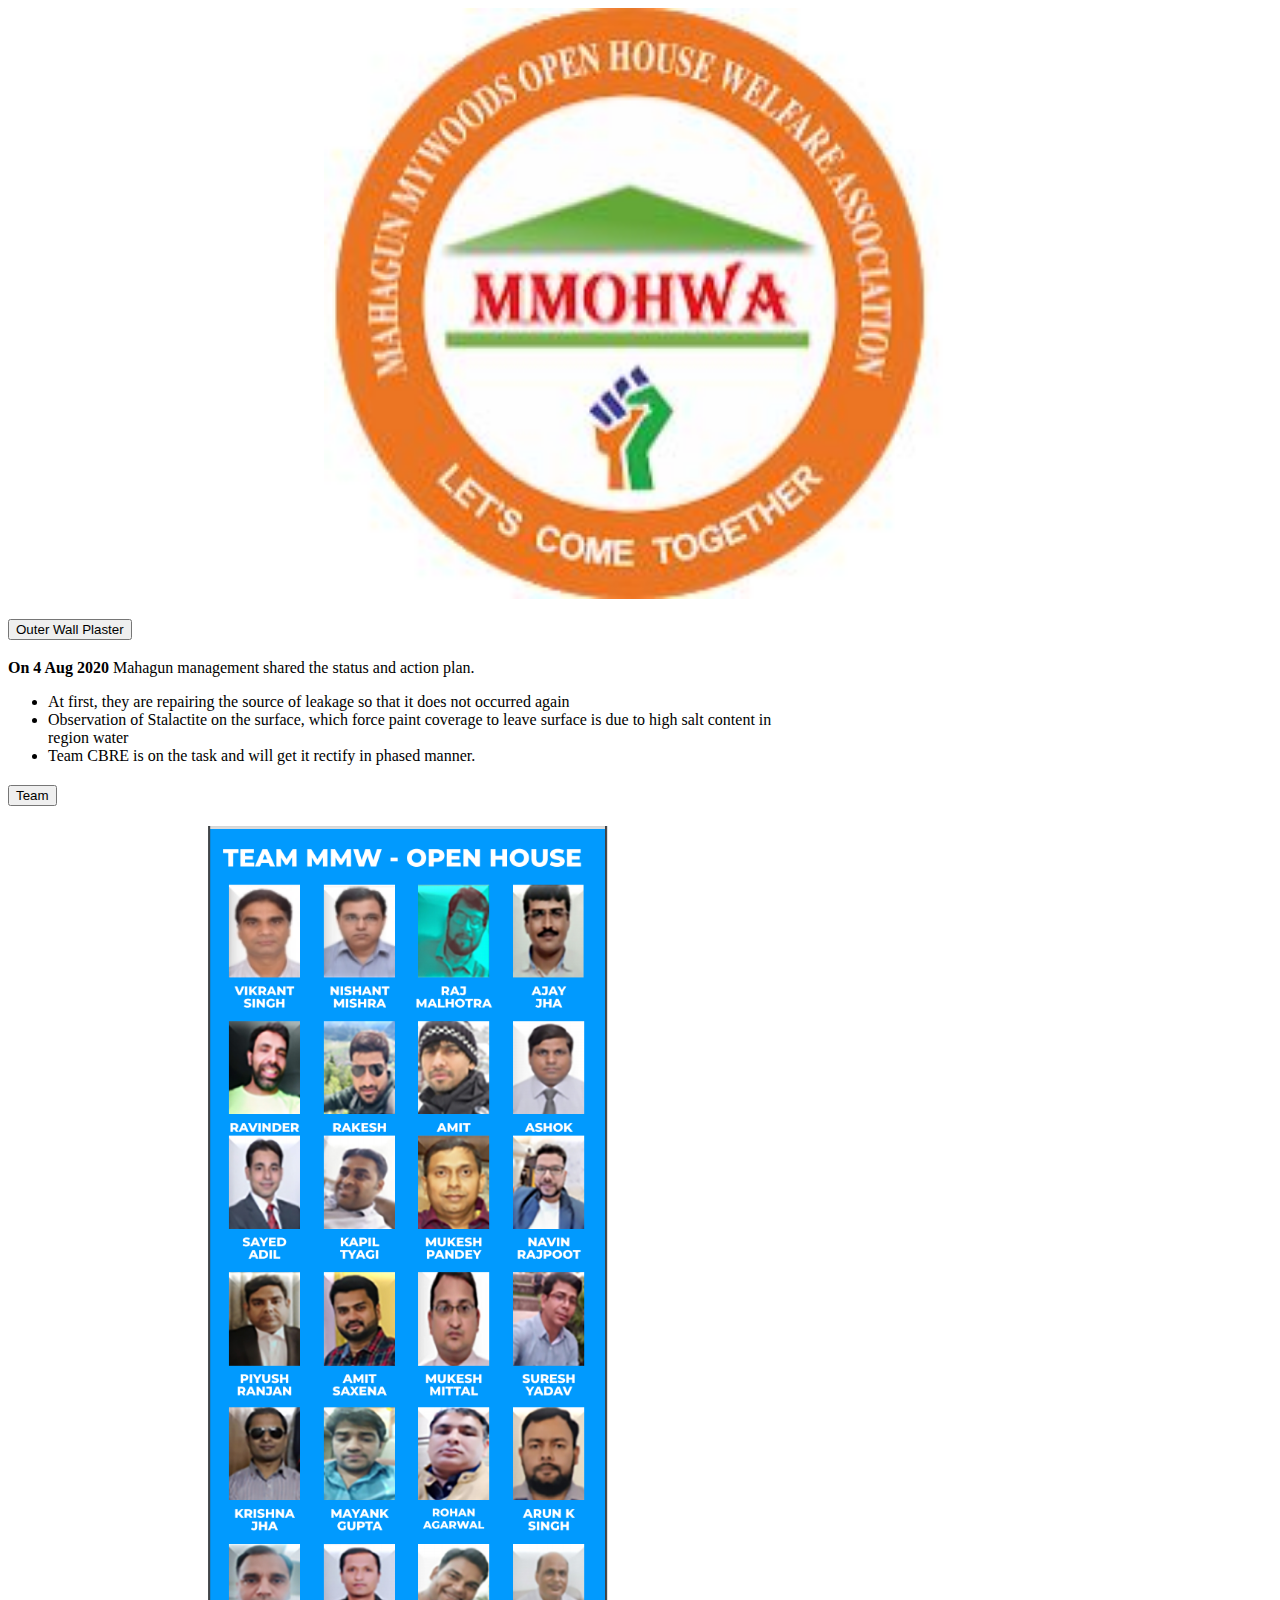
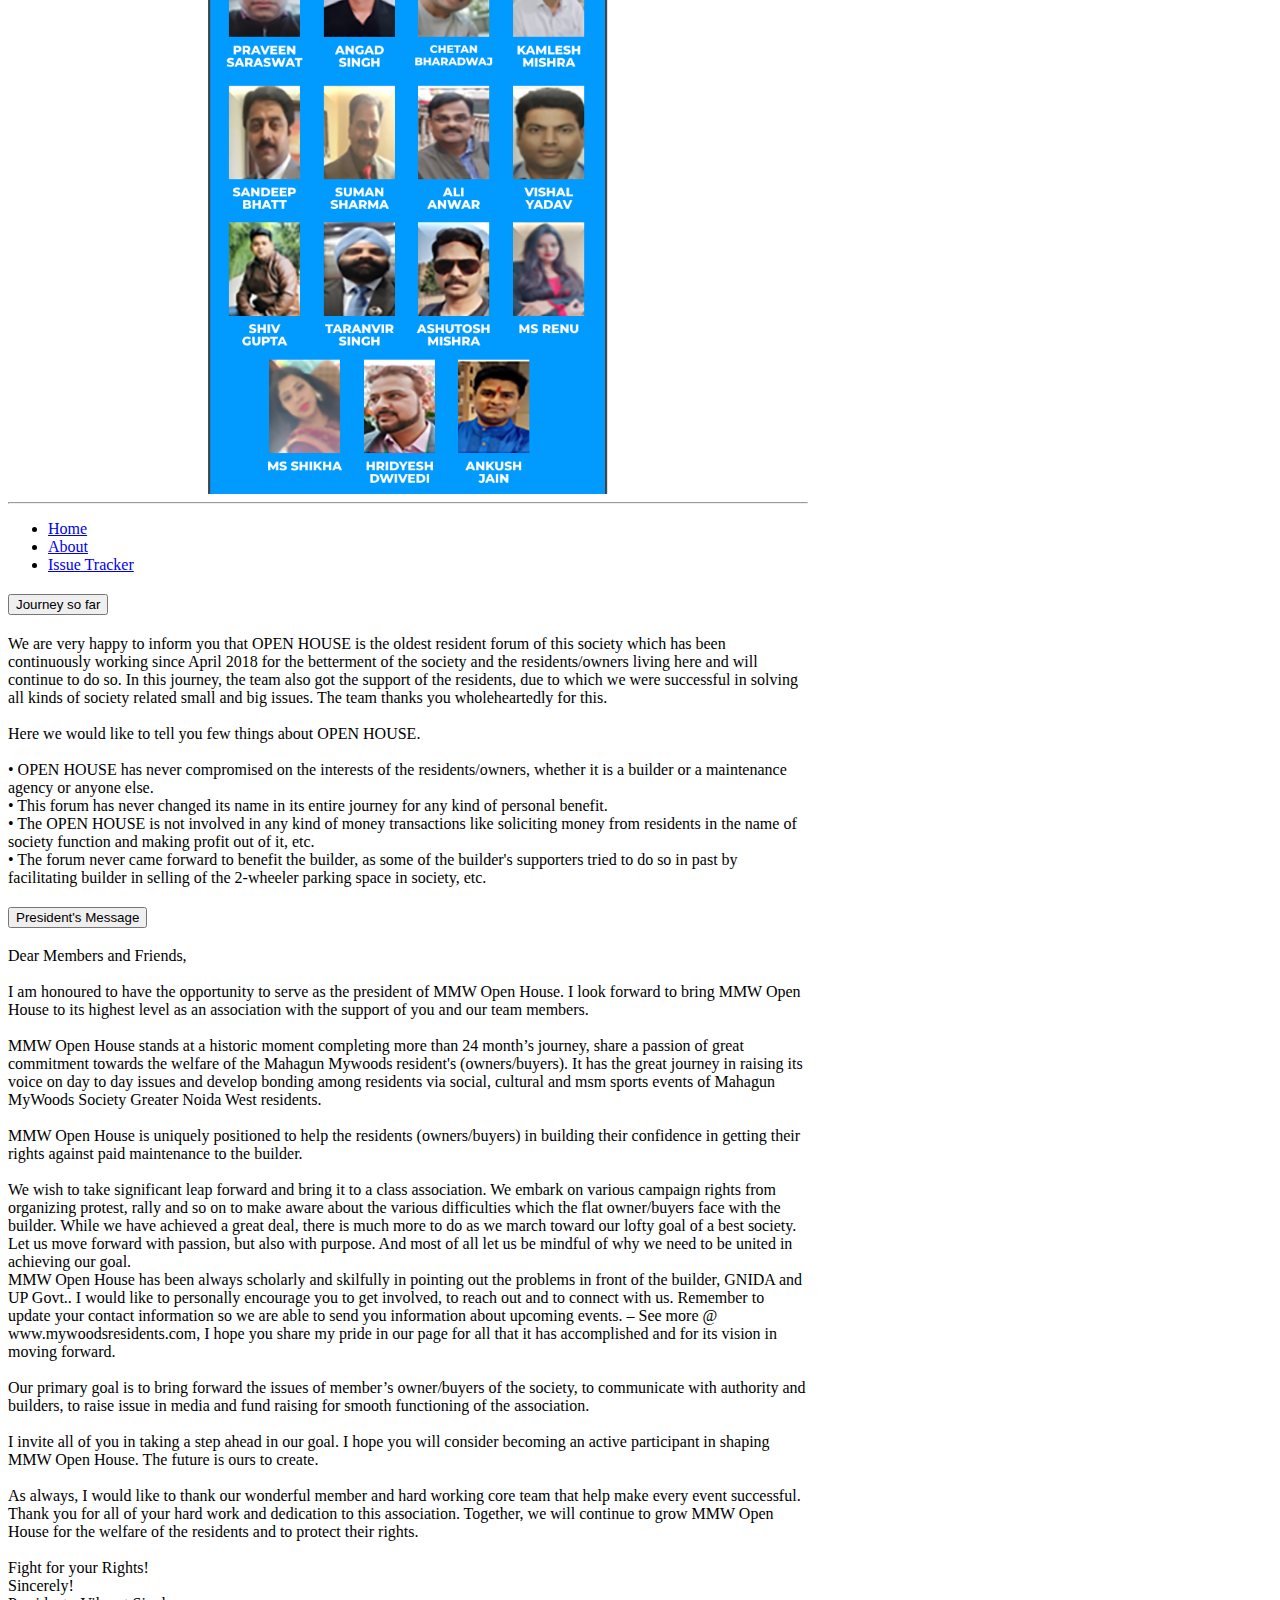
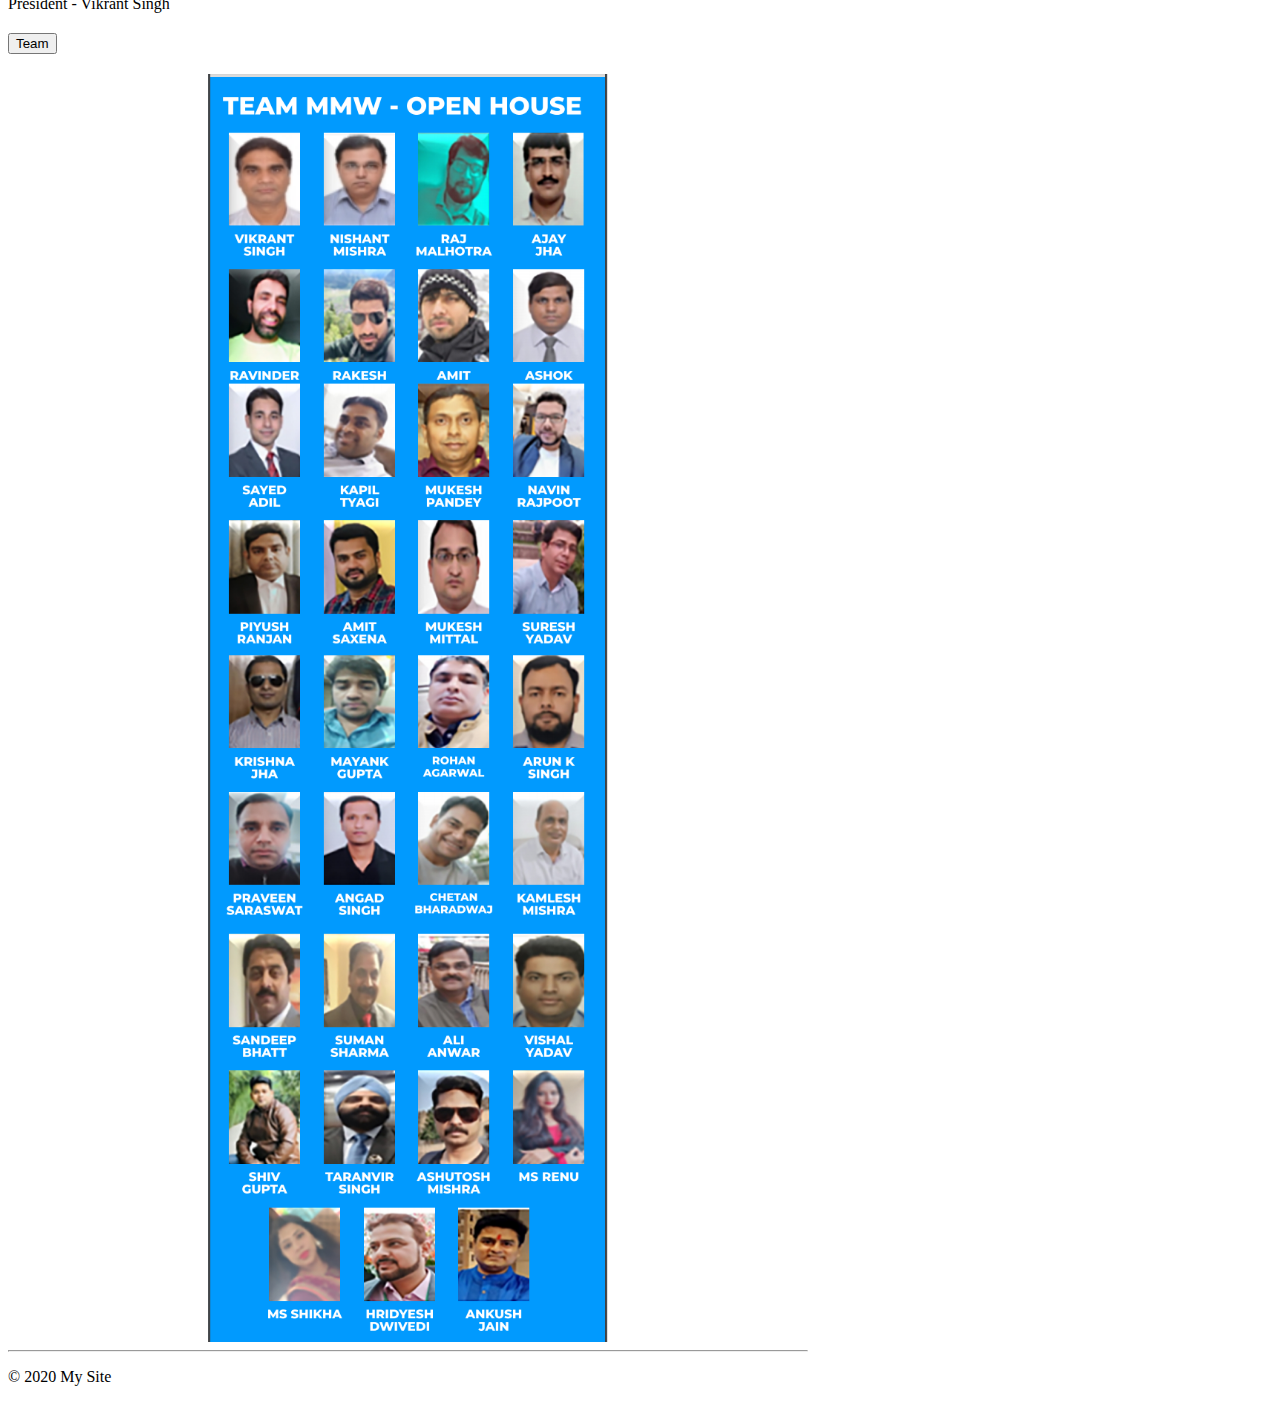
==== commit c2179057: "Update about.html" ====
--- a/about.html
+++ b/about.html
@@ -9,6 +9,61 @@
   <body>
 <img src="images/logo.JPG" alt="writeup" class="center">
    
+<div class="container my-custom-container pt-3">     
+      
+  <div class="accordion" id="accordionExample">
+    <div class="card">
+      <div class="card-header" id="headingOne">
+        <h2 class="mb-0">
+          <button class="btn btn-link btn-block text-left" type="button" data-toggle="collapse" data-target="#collapseOne" aria-expanded="true" aria-controls="collapseOne">
+            Outer Wall Plaster
+          </button>
+        </h2>
+      </div>
+
+      <div id="collapseOne" class="collapse" aria-labelledby="headingOne" data-parent="#accordionExample">
+        <div class="card-body">
+          
+<p>
+<b>On 4 Aug 2020 </b> Mahagun management shared the status and action plan. </br>
+<ul>
+
+<li>At first, they are repairing the source of leakage so that it does not occurred again </li>
+
+<li>Observation of Stalactite on the surface, which force paint coverage to leave surface is due to high salt content in region water </li>
+
+<li>Team CBRE is on the task and will get it rectify in phased manner.</li>
+</ul>  
+
+
+</p>
+
+
+
+        </div>
+      </div>
+    </div>
+    
+    <div class="card">
+      <div class="card-header" id="headingThree">
+        <h2 class="mb-0">
+          <button class="btn btn-link btn-block text-left collapsed" type="button" data-toggle="collapse" data-target="#collapseThree" aria-expanded="false" aria-controls="collapseThree">
+            Team
+          </button>
+        </h2>
+      </div>
+
+      <div id="collapseThree" class="collapse" aria-labelledby="headingThree" data-parent="#accordionExample">
+        <div class="card-body">
+          <img src="images/team.png" alt="writeup" class="center">
+          <hr />
+          
+        </div>
+      </div>
+    </div>
+  </div>
+</div>
+
 
     <div class="container my-custom-container pt-3">
       <nav class="mb-3">
